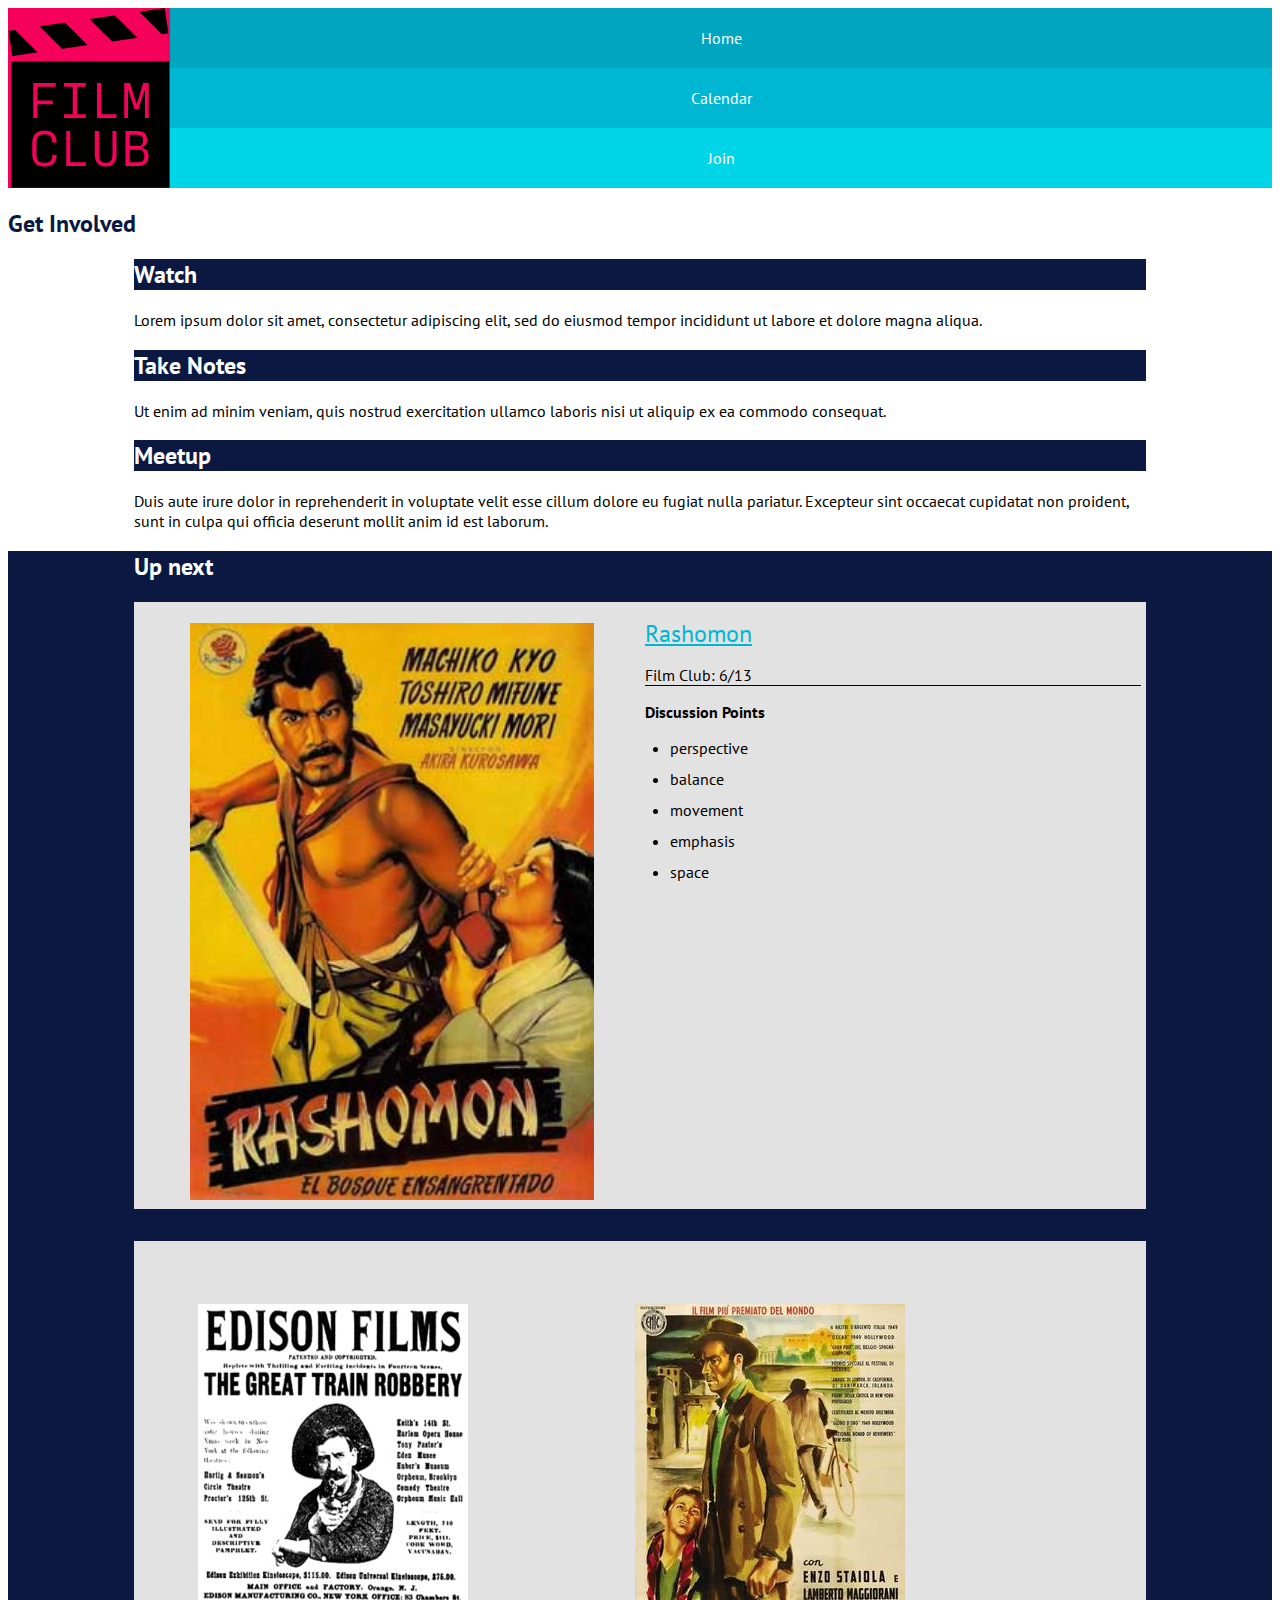
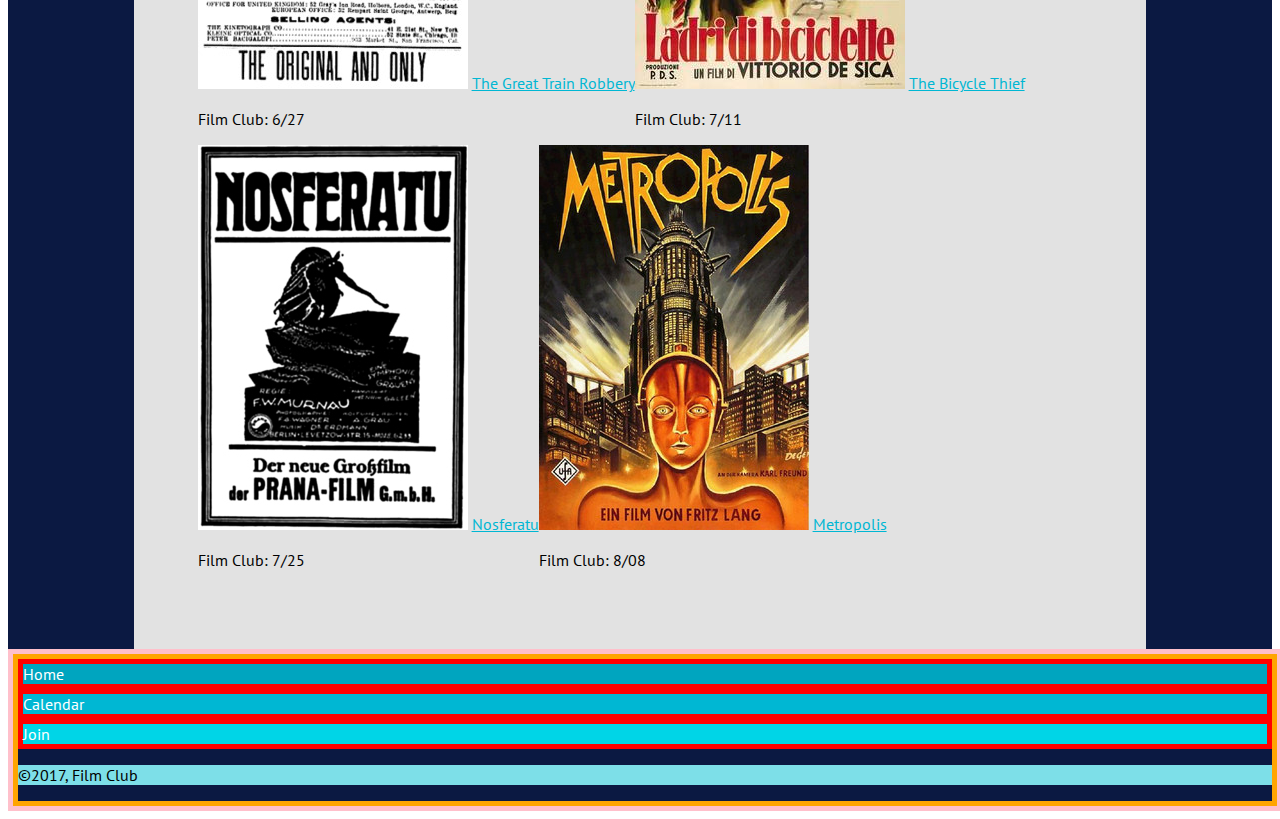
==== index.html @ 3b4b94f6 "began to style Join page" ====
<!DOCTYPE html>
<html lang="en">

<head>
	<meta charset="UTF-8">
	<meta name="viewport" content="width=device-width, initial-scale=1.0">
	<meta http-equiv="X-UA-Compatible" content="ie=edge">
	<link href="https://fonts.googleapis.com/css?family=PT+Sans:400,700" rel="stylesheet">
	<link rel="stylesheet" href="css/main.css">
	<title>Film Club</title>
</head>

<body>

	<header class="navigationBar">
		<nav class="navHeader">
			<div>
				<img src="images/filmclub.png" alt="Film Club Logo" class="filmClubLogo">
			</div>
			<div class="linksTop">
				<a href="index.html" class="homeLink">Home</a>
				<a href="calendar/index.html" class="calendarLink">Calendar</a>
				<a href="join/index.html" class="joinLink">Join</a>
			</div>
		</nav>
	</header>

	<h2 class="getInvolved">Get Involved</h2>
	<div class="topSection">
		<h2 class="titleSection">Watch</h2>
		<p class="paragraph ">Lorem ipsum dolor sit amet, consectetur adipiscing elit, sed do eiusmod tempor incididunt ut labore et dolore magna aliqua.
		</p>

		<h2 class="titleSection ">Take Notes</h2>
		<p class="paragraph ">Ut enim ad minim veniam, quis nostrud exercitation ullamco laboris nisi ut aliquip ex ea commodo consequat.
		</p>

		<h2 class="titleSection ">Meetup</h2>
		<p class="paragraph ">Duis aute irure dolor in reprehenderit in voluptate velit esse cillum dolore eu fugiat nulla pariatur. Excepteur sint occaecat
			cupidatat non proident, sunt in culpa qui officia deserunt mollit anim id est laborum.
		</p>
	</div>

	<div class="upNextSection">

		<h2 class="upNextHeader">Up next</h2>

		<div class="upNextForeground">
			<div class="upNextForeground-child">
				<div class="image-parent">
					<img class="upNextForeground-child-image" src="../images/rashomon-poster.jpg " alt="Rashomon Poster">
				</div>
			</div>

			<div class="upNextForeground-child spacer">
				<a href="https://www.youtube.com/watch?v=7QTrx3YNz7A&t=8s" class="youTube medium">Rashomon</a>
				<p class="needsAbottomBorder">Film Club: 6/13</p>
				<p class="bold">Discussion Points</p>
				<ul class="discussionList">
					<li>perspective</li>
					<li>balance</li>
					<li>movement</li>
					<li>emphasis</li>
					<li>space</li>
				</ul>
			</div>

		</div>


		<div class="restofPosters">
			<div class="posters">
				<img src="../images/great-train-poster.jpg " alt="Great Train Robbery Poster ">
				<a href="https://www.youtube.com/watch?v=zuto7qWrplc " class="youTube">The Great Train Robbery</a>
				<p>Film Club: 6/27</p>
			</div>

			<div class="posters">
				<img src="../images/bicycle-thief-poster.jpg " alt="The Bicylce Thief Poster ">
				<a href="https://www.youtube.com/watch?v=H3jnzXX9mXs " class="youTube">The Bicycle Thief</a>
				<p>Film Club: 7/11</p>
			</div>

			<div class="posters">
				<img src="../images/nosferatu-poster.jpg " alt="Nosferatu Poster ">
				<a href="https://www.youtube.com/watch?v=FC6jFoYm3xs" class="youTube">Nosferatu</a>
				<p>Film Club: 7/25</p>
			</div>

			<div class="poster">
				<img src="../images/metropolis-poster.jpg " alt="Metropolis Poster ">
				<a href="https://www.youtube.com/watch?v=Q0NzALRJifI" class="youTube">Metropolis</a>
				<p>Film Club: 8/08</p>
			</div>

		</div>



		<div class="footer">
			<footer>
				<nav class="navFooter">
					<div class="linksBottom ">
						<a href="index.html " class="homeLink ">Home</a>
						<a href="calendar/index.html " class="calendarLink ">Calendar</a>
						<a href="join/index.html " class="joinLink ">Join</a>
						<p class="copyRight ">©2017, Film Club</p>
					</div>
				</nav>
			</footer>
		</div>


</body>

</html>
---- css/main.css ----
body {
	font-family: 'PT Sans', sans-serif;
}

.navHeader {
	display: flex;
}

.getInvolved {
	color: #0B1942;
}

.filmClubLogo {
	background-color: #F5005B;
	float: left;
}
.linksTop {
	display: flex;
  flex: 1;
  flex-wrap: wrap;
}

.linksTop a {
	display: flex;
  text-decoration: none;
  flex: 1 100%;
	justify-content: center;
	align-items: center;
}

.homeLink {
	color: white;
	background-color: #00A5BF;
	
}
.calendarLink {
	color: white;
	background-color: #00B7D3;
}
.joinLink {
	color: white;
	background-color: #00D5E7;
}

.topSection {
	/*border: 5px solid pink;*/
	margin: 0 10%;
}

.titleSection {
	background-color: #0B1942;
	color: #FFFFFF;
}

.paragrapgh {
	color: #0B1942;
}

.upNextHeader {
	color: white;
	margin-left: 10%;
}

.upNextForeground {
	display: flex;
	flex-wrap: wrap;
	/*border: 5px solid red;*/
	background-color: #E2E2E2;
	/*margin: 0 10%;*/
	/*margin-bottom: 5%;*/
	/*padding: 5%;*/
	width: 80%;
	margin: auto;
	margin-bottom: 2rem;
}

.upNextSection {
	 background-color: #0B1942;
 }

 .needsAbottomBorder {
	 border-bottom: 1px solid black;
 }

 .bold {
	 font-weight: bold; 
 }

 .youTube {
	 color: #00B7D3;
 }

 .medium {
	 font-size: 1.5rem;
 }

.upNextForeground-child {
	width: 50%;
}

.image-parent {
	width:80%;
	margin: auto;
	margin-top: 1rem;
}

.upNextForeground-child-image {
	width: 100%;
	padding: 5px;
}

.discussionList {
	padding-left: 25px;
}

.spacer {
	width: calc(50% - 5px - 5px);
	margin: auto;
	margin-top: 16px;
	margin-bottom: 0;
}

li {
	margin-bottom: 11px;
}

.restofPosters {
	display: flex;
	flex-wrap: wrap;
	/*border: 5px solid green;*/
	background-color: #E2E2E2;
	margin: 0 10%;
	padding: 5%;
}
 

.linksBottom {
	display: flex;
  flex: 1;
  flex-wrap: wrap;
}

 .linksBottom a{
	text-decoration: none;
  flex: 1 100%;
	justify-content: center;
	border: 5px solid red;
}

 .copyRight {
	 background-color: #7DDFE8;
	 width: 100%;
 }

footer{
	width: 100%;
	border: 5px solid pink;
}
 .navFooter {
	 border: 5px solid orange;
 }

 /*Join - CSS*/

 .placeholder-photo {
	 height: 20rem;
	 border-radius: 50%;
 }
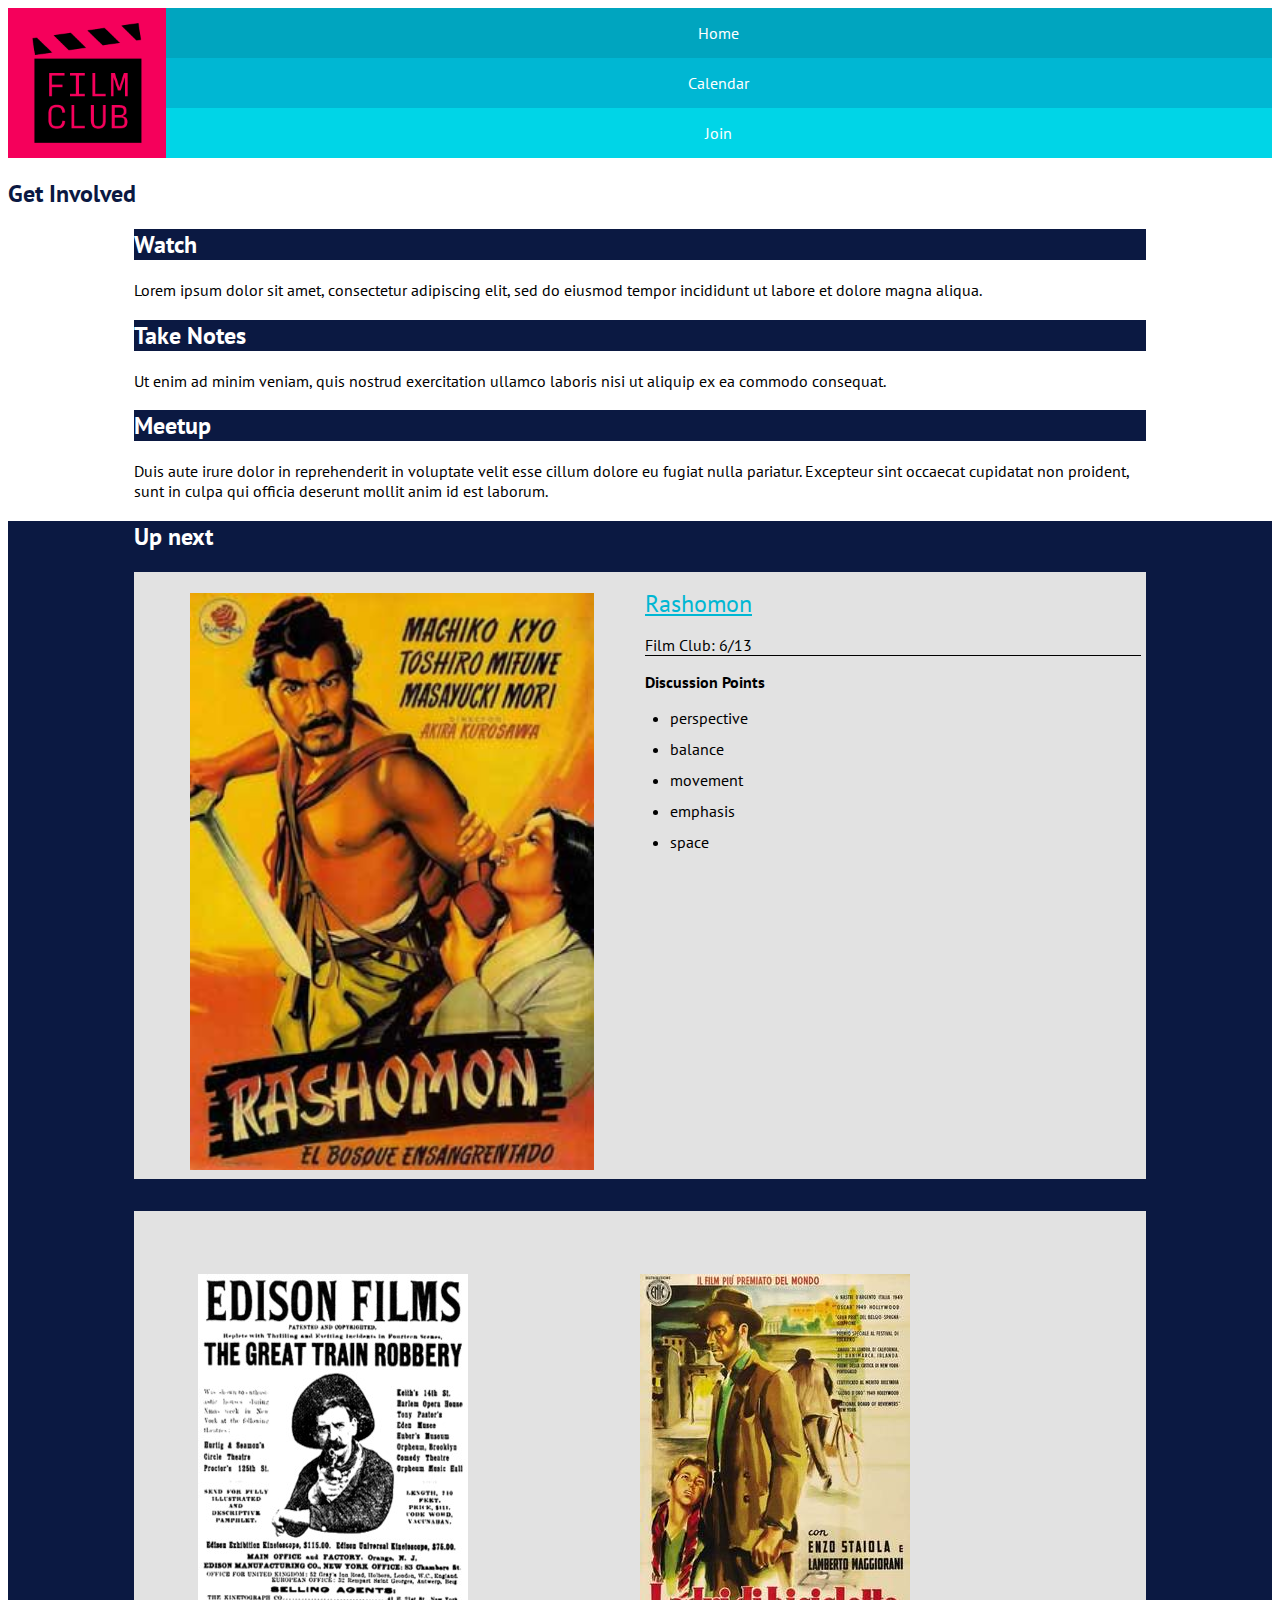
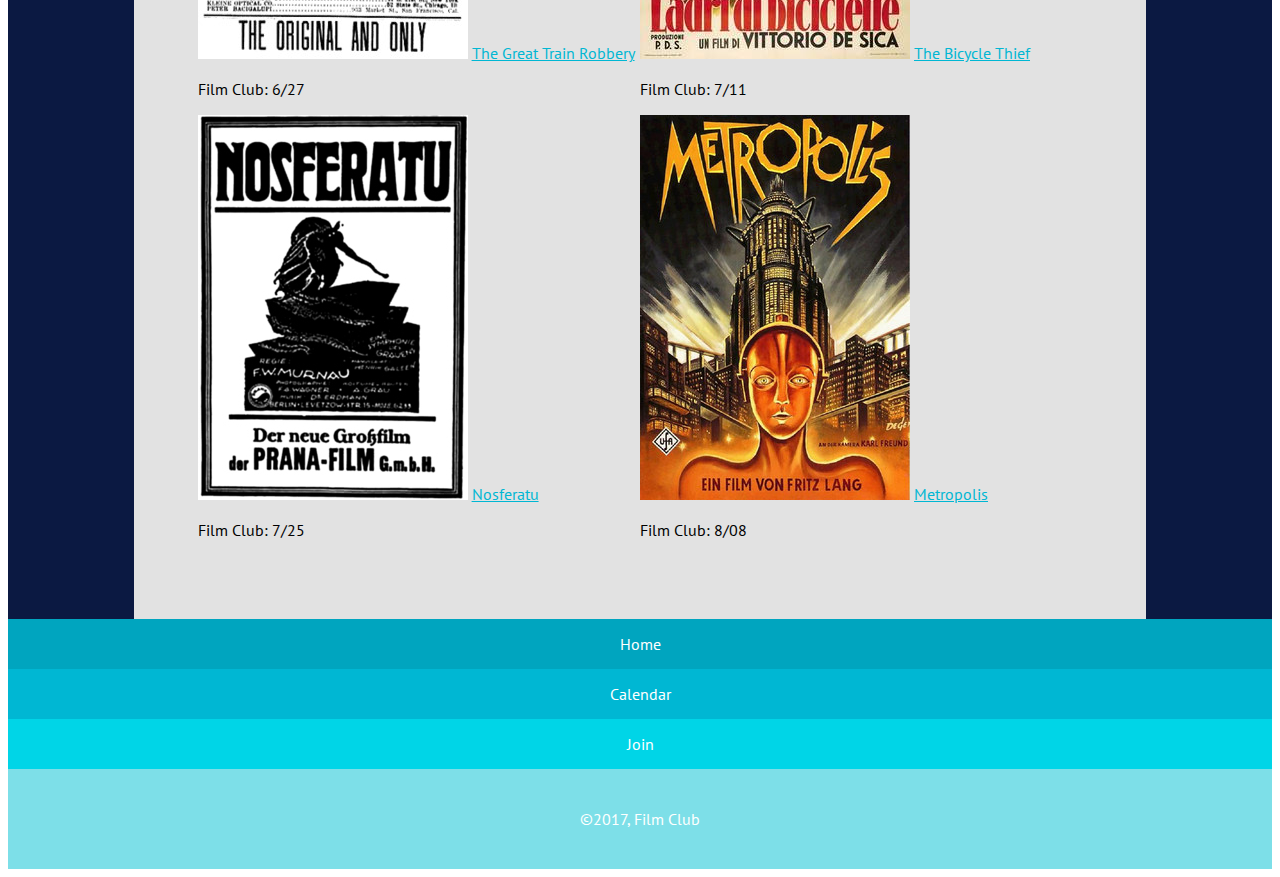
==== commit cda27394: "finished footer" ====
--- a/index.html
+++ b/index.html
@@ -14,14 +14,19 @@
 
 	<header class="navigationBar">
 		<nav class="navHeader">
-			<div>
+			<div class="logo-container">
 				<img src="images/filmclub.png" alt="Film Club Logo" class="filmClubLogo">
 			</div>
-			<div class="linksTop">
-				<a href="index.html" class="homeLink">Home</a>
-				<a href="calendar/index.html" class="calendarLink">Calendar</a>
-				<a href="join/index.html" class="joinLink">Join</a>
-			</div>
+			<div class="links-container">
+				<div class="link link__home">
+					<a href="index.html">Home</a>
+				</div>
+				<div class="link link__calendar">
+					<a href="calendar/index.html">Calendar</a>
+				</div>
+				<div class="link link__join">
+					<a href="join/index.html">Join</a>
+				</div>
 		</nav>
 	</header>
 
@@ -69,19 +74,20 @@
 
 
 		<div class="restofPosters">
-			<div class="posters">
+
+			<div class="poster">
 				<img src="../images/great-train-poster.jpg " alt="Great Train Robbery Poster ">
 				<a href="https://www.youtube.com/watch?v=zuto7qWrplc " class="youTube">The Great Train Robbery</a>
 				<p>Film Club: 6/27</p>
 			</div>
 
-			<div class="posters">
+			<div class="poster">
 				<img src="../images/bicycle-thief-poster.jpg " alt="The Bicylce Thief Poster ">
 				<a href="https://www.youtube.com/watch?v=H3jnzXX9mXs " class="youTube">The Bicycle Thief</a>
 				<p>Film Club: 7/11</p>
 			</div>
 
-			<div class="posters">
+			<div class="poster">
 				<img src="../images/nosferatu-poster.jpg " alt="Nosferatu Poster ">
 				<a href="https://www.youtube.com/watch?v=FC6jFoYm3xs" class="youTube">Nosferatu</a>
 				<p>Film Club: 7/25</p>
@@ -96,15 +102,22 @@
 		</div>
 
 
-
 		<div class="footer">
 			<footer>
 				<nav class="navFooter">
-					<div class="linksBottom ">
-						<a href="index.html " class="homeLink ">Home</a>
-						<a href="calendar/index.html " class="calendarLink ">Calendar</a>
-						<a href="join/index.html " class="joinLink ">Join</a>
-						<p class="copyRight ">©2017, Film Club</p>
+					<div class="links-container">
+						<div class="link link__home">
+							<a href="index.html">Home</a>
+						</div>
+						<div class="link link__calendar">
+							<a href="calendar/index.html">Calendar</a>
+						</div>
+						<div class="link link__join">
+							<a href="join/index.html">Join</a>
+						</div>
+						<div class="copyRight">
+							<p class="text">©2017, Film Club</p>
+						</div>
 					</div>
 				</nav>
 			</footer>
--- a/css/main.css
+++ b/css/main.css
@@ -9,10 +9,22 @@
 .getInvolved {
 	color: #0B1942;
 }
-
-.filmClubLogo {
+.logo-container {
 	background-color: #F5005B;
 	float: left;
+	height: 150px;
+  width: 180px;
+  /* padding: 10px; */
+  display: flex;
+  align-items: center;
+  justify-content: center;
+  text-align: center;
+}
+
+.filmClubLogo {
+	height: 120px;
+	width: 110px;
+
 }
 .linksTop {
 	display: flex;
@@ -127,11 +139,15 @@
 .restofPosters {
 	display: flex;
 	flex-wrap: wrap;
-	/*border: 5px solid green;*/
 	background-color: #E2E2E2;
 	margin: 0 10%;
 	padding: 5%;
 }
+
+.poster{
+flex: 1 1 50%;
+}
+
  
 
 .linksBottom {
@@ -141,30 +157,94 @@
 }
 
  .linksBottom a{
+	display: flex;
 	text-decoration: none;
   flex: 1 100%;
 	justify-content: center;
-	border: 5px solid red;
+	align-items: center;
+
 }
 
  .copyRight {
 	 background-color: #7DDFE8;
 	 width: 100%;
- }
-
-footer{
+	 margin: 0;
+	 height: 100px;
+	 display: flex;
+	 justify-content: center;
+	 align-items: center;
+ }
+ 
+ .text {
+	 color:white;
+	 
+
+ }
+
+footer {
 	width: 100%;
-	border: 5px solid pink;
+	/*border: 5px solid pink;*/
 }
  .navFooter {
-	 border: 5px solid orange;
- }
+	 display: flex;
+	 }
+
+.links-container {
+	width: 100%;
+	display: flex;
+	flex-direction: column;
+}
+
+.link {
+	height: 50px;
+	text-align: center;
+	display: flex;
+  justify-content: center;
+  align-items: center;
+
+}
+
+.link a {
+	text-decoration: none;
+	color: white;
+}
+
+.link__home {
+	background-color: #00A5BF;
+}
+
+.link__calendar {
+	background-color: #00B7D3;
+} 
+
+.link__join {
+	background-color: #00D5E7;
+}
 
  /*Join - CSS*/
 
  .placeholder-photo {
 	 height: 20rem;
 	 border-radius: 50%;
- }
-
- +	 align-content: center;
+ }
+
+ .information {
+	 display: flex;
+	 flex-direction: column;
+	 margin: 1rem;
+ }
+
+.genres {
+display: flex;
+	flex-direction: column;
+	flex-wrap: wrap;
+	margin: 0 1rem;
+
+}
+
+.inputBox {
+	height: 200px;
+	width: 300px;
+	margin-bottom: 1rem;
+}
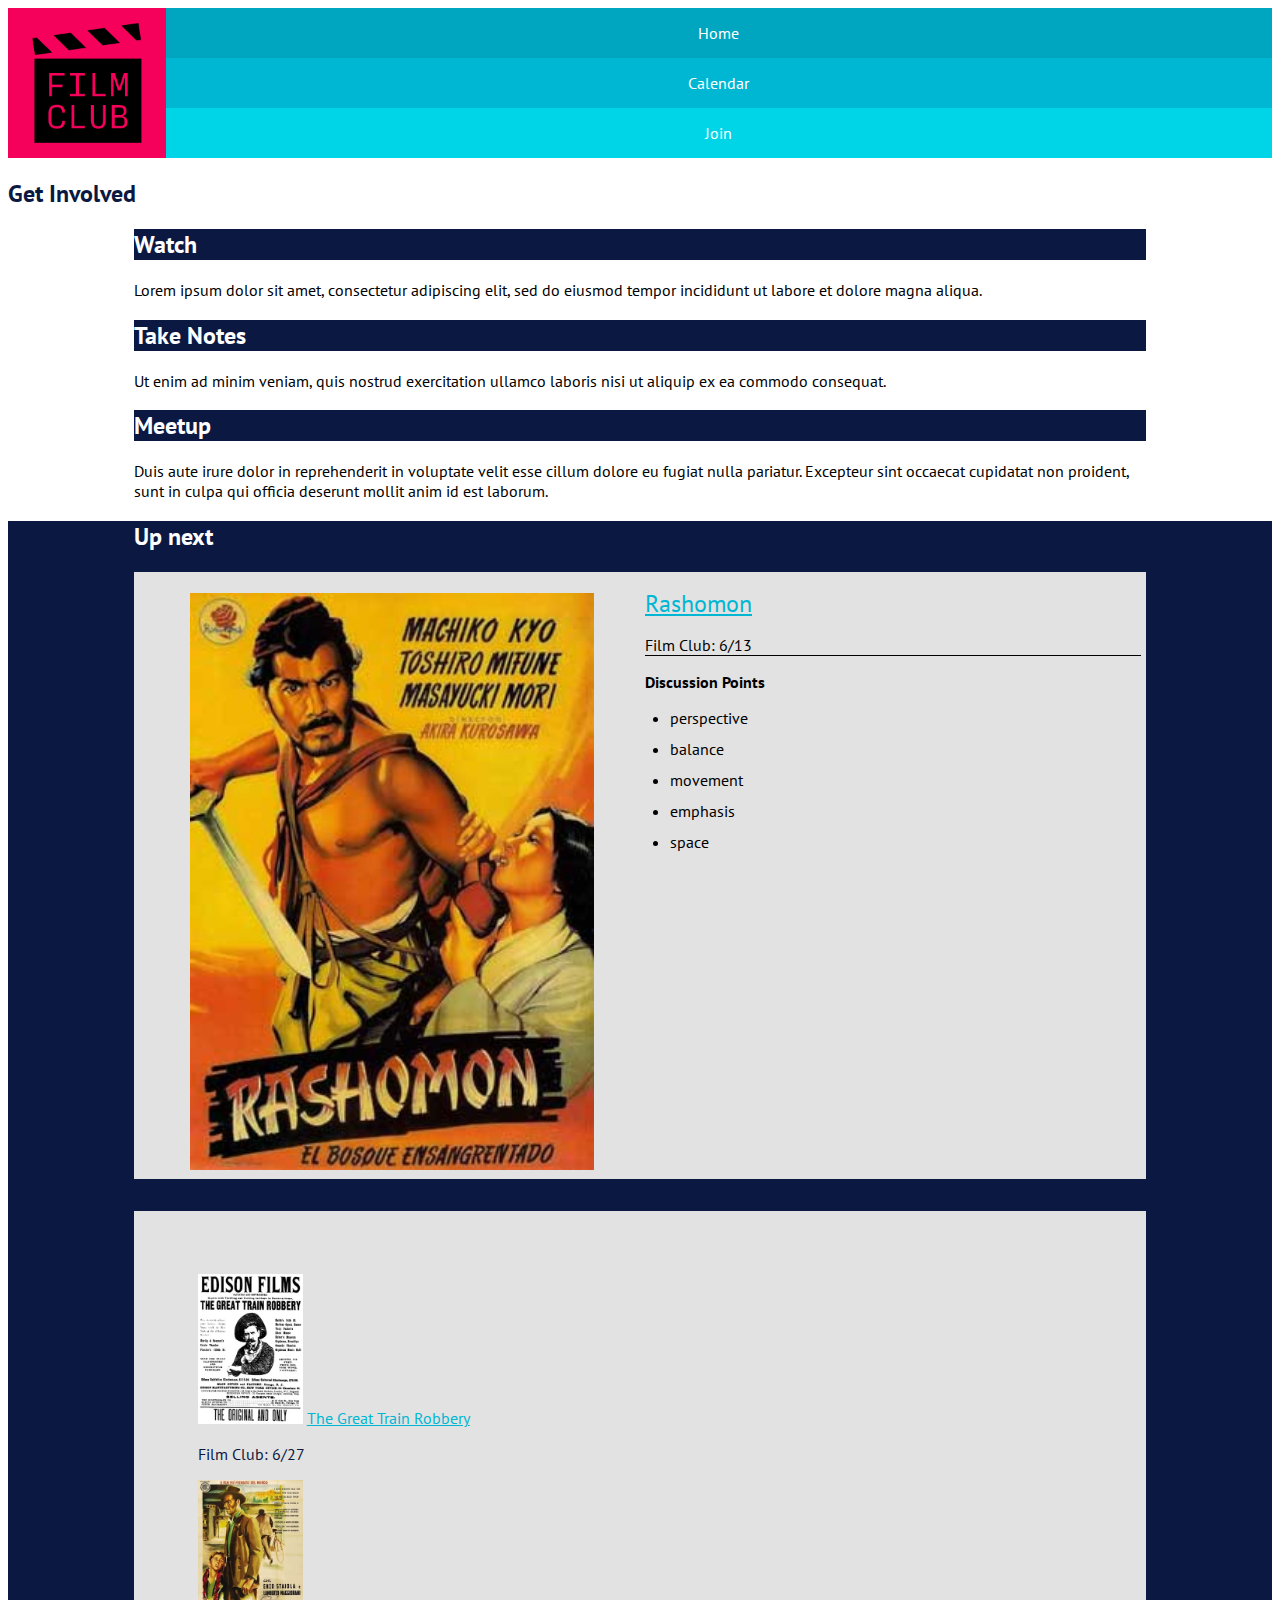
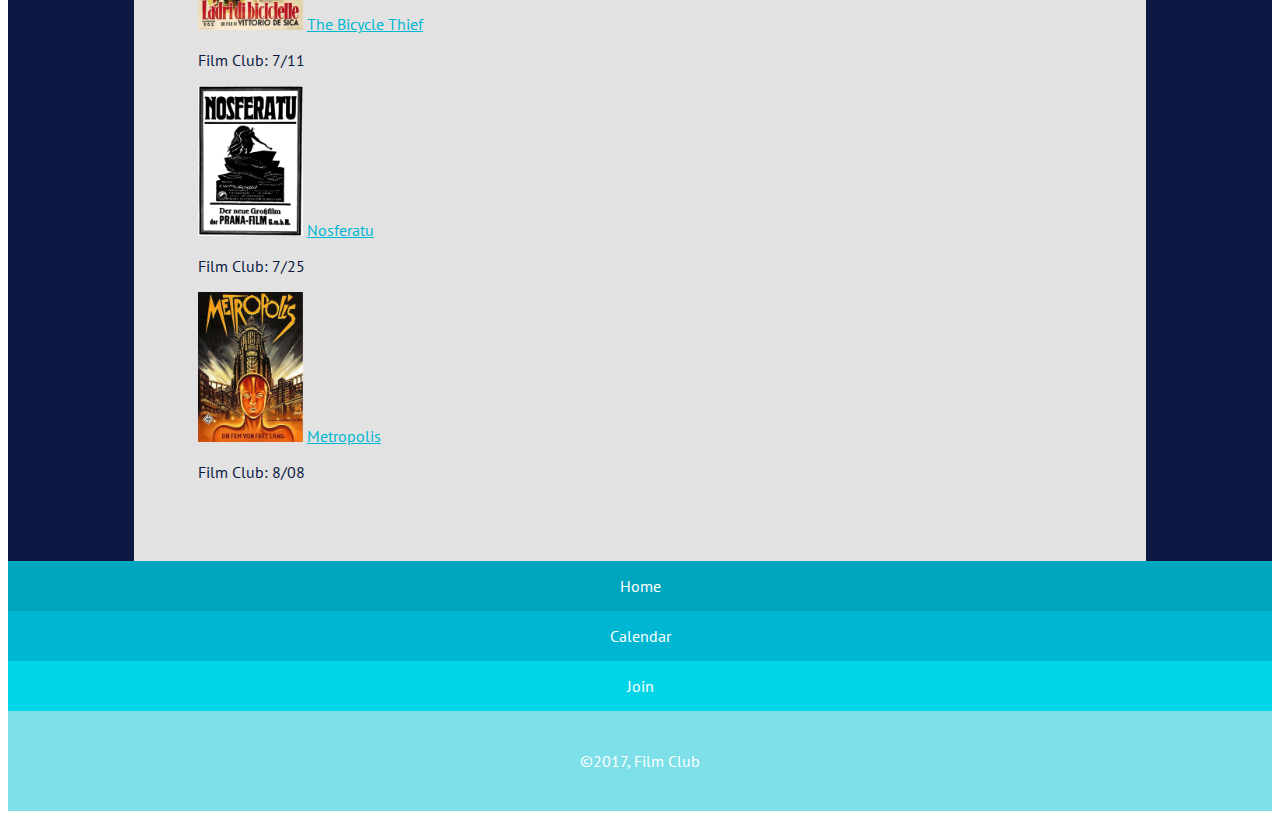
==== commit 2cec0db9: "fixed some HTML bugs with a tags" ====
--- a/index.html
+++ b/index.html
@@ -53,7 +53,7 @@
 		<div class="upNextForeground">
 			<div class="upNextForeground-child">
 				<div class="image-parent">
-					<img class="upNextForeground-child-image" src="../images/rashomon-poster.jpg " alt="Rashomon Poster">
+					<img class="upNextForeground-child-image" src="images/rashomon-poster.jpg " alt="Rashomon Poster">
 				</div>
 			</div>
 
@@ -75,28 +75,30 @@
 
 		<div class="restofPosters">
 
-			<div class="poster">
-				<img src="../images/great-train-poster.jpg " alt="Great Train Robbery Poster ">
-				<a href="https://www.youtube.com/watch?v=zuto7qWrplc " class="youTube">The Great Train Robbery</a>
-				<p>Film Club: 6/27</p>
-			</div>
+			<div class="poster-container">
+				<div>
+					<img src="images/great-train-poster.jpg" alt="Great Train Robbery Poster" class="posters">
+					<a href="https://www.youtube.com/watch?v=zuto7qWrplc" class="youTube">The Great Train Robbery</a>
+					<p>Film Club: 6/27</p>
+				</div>
 
-			<div class="poster">
-				<img src="../images/bicycle-thief-poster.jpg " alt="The Bicylce Thief Poster ">
-				<a href="https://www.youtube.com/watch?v=H3jnzXX9mXs " class="youTube">The Bicycle Thief</a>
-				<p>Film Club: 7/11</p>
-			</div>
+				<div>
+					<img src="images/bicycle-thief-poster.jpg" alt="The Bicylce Thief Poster" class="posters">
+					<a href="https://www.youtube.com/watch?v=H3jnzXX9mXs" class="youTube">The Bicycle Thief</a>
+					<p>Film Club: 7/11</p>
+				</div>
 
-			<div class="poster">
-				<img src="../images/nosferatu-poster.jpg " alt="Nosferatu Poster ">
-				<a href="https://www.youtube.com/watch?v=FC6jFoYm3xs" class="youTube">Nosferatu</a>
-				<p>Film Club: 7/25</p>
-			</div>
+				<div>
+					<img src="images/nosferatu-poster.jpg" alt="Nosferatu Poster" class="posters">
+					<a href="https://www.youtube.com/watch?v=FC6jFoYm3xs" class="youTube">Nosferatu</a>
+					<p>Film Club: 7/25</p>
+				</div>
 
-			<div class="poster">
-				<img src="../images/metropolis-poster.jpg " alt="Metropolis Poster ">
-				<a href="https://www.youtube.com/watch?v=Q0NzALRJifI" class="youTube">Metropolis</a>
-				<p>Film Club: 8/08</p>
+				<div>
+					<img src="images/metropolis-poster.jpg" alt="Metropolis Poster" class="posters">
+					<a href="https://www.youtube.com/watch?v=Q0NzALRJifI" class="youTube">Metropolis</a>
+					<p>Film Club: 8/08</p>
+				</div>
 			</div>
 
 		</div>
--- a/css/main.css
+++ b/css/main.css
@@ -1,18 +1,18 @@
 body {
-	font-family: 'PT Sans', sans-serif;
+  font-family: 'PT Sans', sans-serif;
 }
 
 .navHeader {
-	display: flex;
+  display: flex;
 }
 
 .getInvolved {
-	color: #0B1942;
+  color: #0B1942;
 }
 .logo-container {
-	background-color: #F5005B;
-	float: left;
-	height: 150px;
+  background-color: #F5005B;
+  float: left;
+  height: 150px;
   width: 180px;
   /* padding: 10px; */
   display: flex;
@@ -22,229 +22,227 @@
 }
 
 .filmClubLogo {
-	height: 120px;
-	width: 110px;
-
+  height: 120px;
+  width: 110px;
 }
 .linksTop {
-	display: flex;
+  display: flex;
   flex: 1;
   flex-wrap: wrap;
 }
 
 .linksTop a {
-	display: flex;
+  display: flex;
   text-decoration: none;
   flex: 1 100%;
-	justify-content: center;
-	align-items: center;
+  justify-content: center;
+  align-items: center;
 }
 
 .homeLink {
-	color: white;
-	background-color: #00A5BF;
-	
+  color: white;
+  background-color: #00A5BF;
 }
 .calendarLink {
-	color: white;
-	background-color: #00B7D3;
+  color: white;
+  background-color: #00B7D3;
 }
 .joinLink {
-	color: white;
-	background-color: #00D5E7;
+  color: white;
+  background-color: #00D5E7;
 }
 
 .topSection {
-	/*border: 5px solid pink;*/
-	margin: 0 10%;
+  /*border: 5px solid pink;*/
+  margin: 0 10%;
 }
 
 .titleSection {
-	background-color: #0B1942;
-	color: #FFFFFF;
+  background-color: #0B1942;
+  color: #FFFFFF;
 }
 
 .paragrapgh {
-	color: #0B1942;
+  color: #0B1942;
 }
 
 .upNextHeader {
-	color: white;
-	margin-left: 10%;
+  color: white;
+  margin-left: 10%;
 }
 
 .upNextForeground {
-	display: flex;
-	flex-wrap: wrap;
-	/*border: 5px solid red;*/
-	background-color: #E2E2E2;
-	/*margin: 0 10%;*/
-	/*margin-bottom: 5%;*/
-	/*padding: 5%;*/
-	width: 80%;
-	margin: auto;
-	margin-bottom: 2rem;
+  display: flex;
+  flex-wrap: wrap;
+  /*border: 5px solid red;*/
+  background-color: #E2E2E2;
+  /*margin: 0 10%;*/
+  /*margin-bottom: 5%;*/
+  /*padding: 5%;*/
+  width: 80%;
+  margin: auto;
+  margin-bottom: 2rem;
 }
 
 .upNextSection {
-	 background-color: #0B1942;
- }
-
- .needsAbottomBorder {
-	 border-bottom: 1px solid black;
- }
-
- .bold {
-	 font-weight: bold; 
- }
-
- .youTube {
-	 color: #00B7D3;
- }
-
- .medium {
-	 font-size: 1.5rem;
- }
+  background-color: #0B1942;
+}
+
+.needsAbottomBorder {
+  border-bottom: 1px solid black;
+}
+
+.bold {
+  font-weight: bold;
+}
+
+.youTube {
+  color: #00B7D3;
+}
+
+.medium {
+  font-size: 1.5rem;
+}
 
 .upNextForeground-child {
-	width: 50%;
+  width: 50%;
 }
 
 .image-parent {
-	width:80%;
-	margin: auto;
-	margin-top: 1rem;
+  width: 80%;
+  margin: auto;
+  margin-top: 1rem;
 }
 
 .upNextForeground-child-image {
-	width: 100%;
-	padding: 5px;
+  width: 100%;
+  padding: 5px;
 }
 
 .discussionList {
-	padding-left: 25px;
+  padding-left: 25px;
 }
 
 .spacer {
-	width: calc(50% - 5px - 5px);
-	margin: auto;
-	margin-top: 16px;
-	margin-bottom: 0;
+  width: calc(50% - 5px - 5px);
+  margin: auto;
+  margin-top: 16px;
+  margin-bottom: 0;
 }
 
 li {
-	margin-bottom: 11px;
+  margin-bottom: 11px;
 }
 
 .restofPosters {
-	display: flex;
-	flex-wrap: wrap;
-	background-color: #E2E2E2;
-	margin: 0 10%;
-	padding: 5%;
-}
-
-.poster{
-flex: 1 1 50%;
-}
-
- 
+  display: flex;
+  flex-wrap: wrap;
+  background-color: #E2E2E2;
+  margin: 0 10%;
+  padding: 5%;
+}
+
+.poster-container {
+  flex: 1 25%;
+  color: #0B1942;
+}
+
+.posters {
+  height: 150px;
+}
 
 .linksBottom {
-	display: flex;
+  display: flex;
   flex: 1;
   flex-wrap: wrap;
 }
 
- .linksBottom a{
-	display: flex;
-	text-decoration: none;
+.linksBottom a {
+  display: flex;
+  text-decoration: none;
   flex: 1 100%;
-	justify-content: center;
-	align-items: center;
-
-}
-
- .copyRight {
-	 background-color: #7DDFE8;
-	 width: 100%;
-	 margin: 0;
-	 height: 100px;
-	 display: flex;
-	 justify-content: center;
-	 align-items: center;
- }
- 
- .text {
-	 color:white;
-	 
-
- }
+  justify-content: center;
+  align-items: center;
+}
+
+.copyRight {
+  background-color: #7DDFE8;
+  width: 100%;
+  margin: 0;
+  height: 100px;
+  display: flex;
+  justify-content: center;
+  align-items: center;
+}
+
+.text {
+  color: white;
+}
 
 footer {
-	width: 100%;
-	/*border: 5px solid pink;*/
-}
- .navFooter {
-	 display: flex;
-	 }
+  width: 100%;
+  /*border: 5px solid pink;*/
+}
+.navFooter {
+  display: flex;
+}
 
 .links-container {
-	width: 100%;
-	display: flex;
-	flex-direction: column;
+  width: 100%;
+  display: flex;
+  flex-direction: column;
 }
 
 .link {
-	height: 50px;
-	text-align: center;
-	display: flex;
-  justify-content: center;
-  align-items: center;
-
+  height: 50px;
+  text-align: center;
+  display: flex;
+  justify-content: center;
+  align-items: center;
 }
 
 .link a {
-	text-decoration: none;
-	color: white;
+  text-decoration: none;
+  color: white;
 }
 
 .link__home {
-	background-color: #00A5BF;
+  background-color: #00A5BF;
 }
 
 .link__calendar {
-	background-color: #00B7D3;
-} 
+  background-color: #00B7D3;
+}
 
 .link__join {
-	background-color: #00D5E7;
-}
-
- /*Join - CSS*/
-
- .placeholder-photo {
-	 height: 20rem;
-	 border-radius: 50%;
-	 align-content: center;
- }
-
- .information {
-	 display: flex;
-	 flex-direction: column;
-	 margin: 1rem;
- }
+  background-color: #00D5E7;
+}
+
+/*Join - CSS*/
+
+.placeholder-photo {
+  height: 20rem;
+  border-radius: 50%;
+  align-content: center;
+}
+
+.information {
+  display: flex;
+  flex-direction: column;
+  margin: 1rem;
+}
 
 .genres {
-display: flex;
-	flex-direction: column;
-	flex-wrap: wrap;
-	margin: 0 1rem;
-
+  display: flex;
+  flex-direction: column;
+  flex-wrap: wrap;
+  margin: 0 1rem;
 }
 
 .inputBox {
-	height: 200px;
-	width: 300px;
-	margin-bottom: 1rem;
-}
+  height: 200px;
+  width: 300px;
+  margin-bottom: 1rem;
+}
+
+/*Calendar - CSS*/
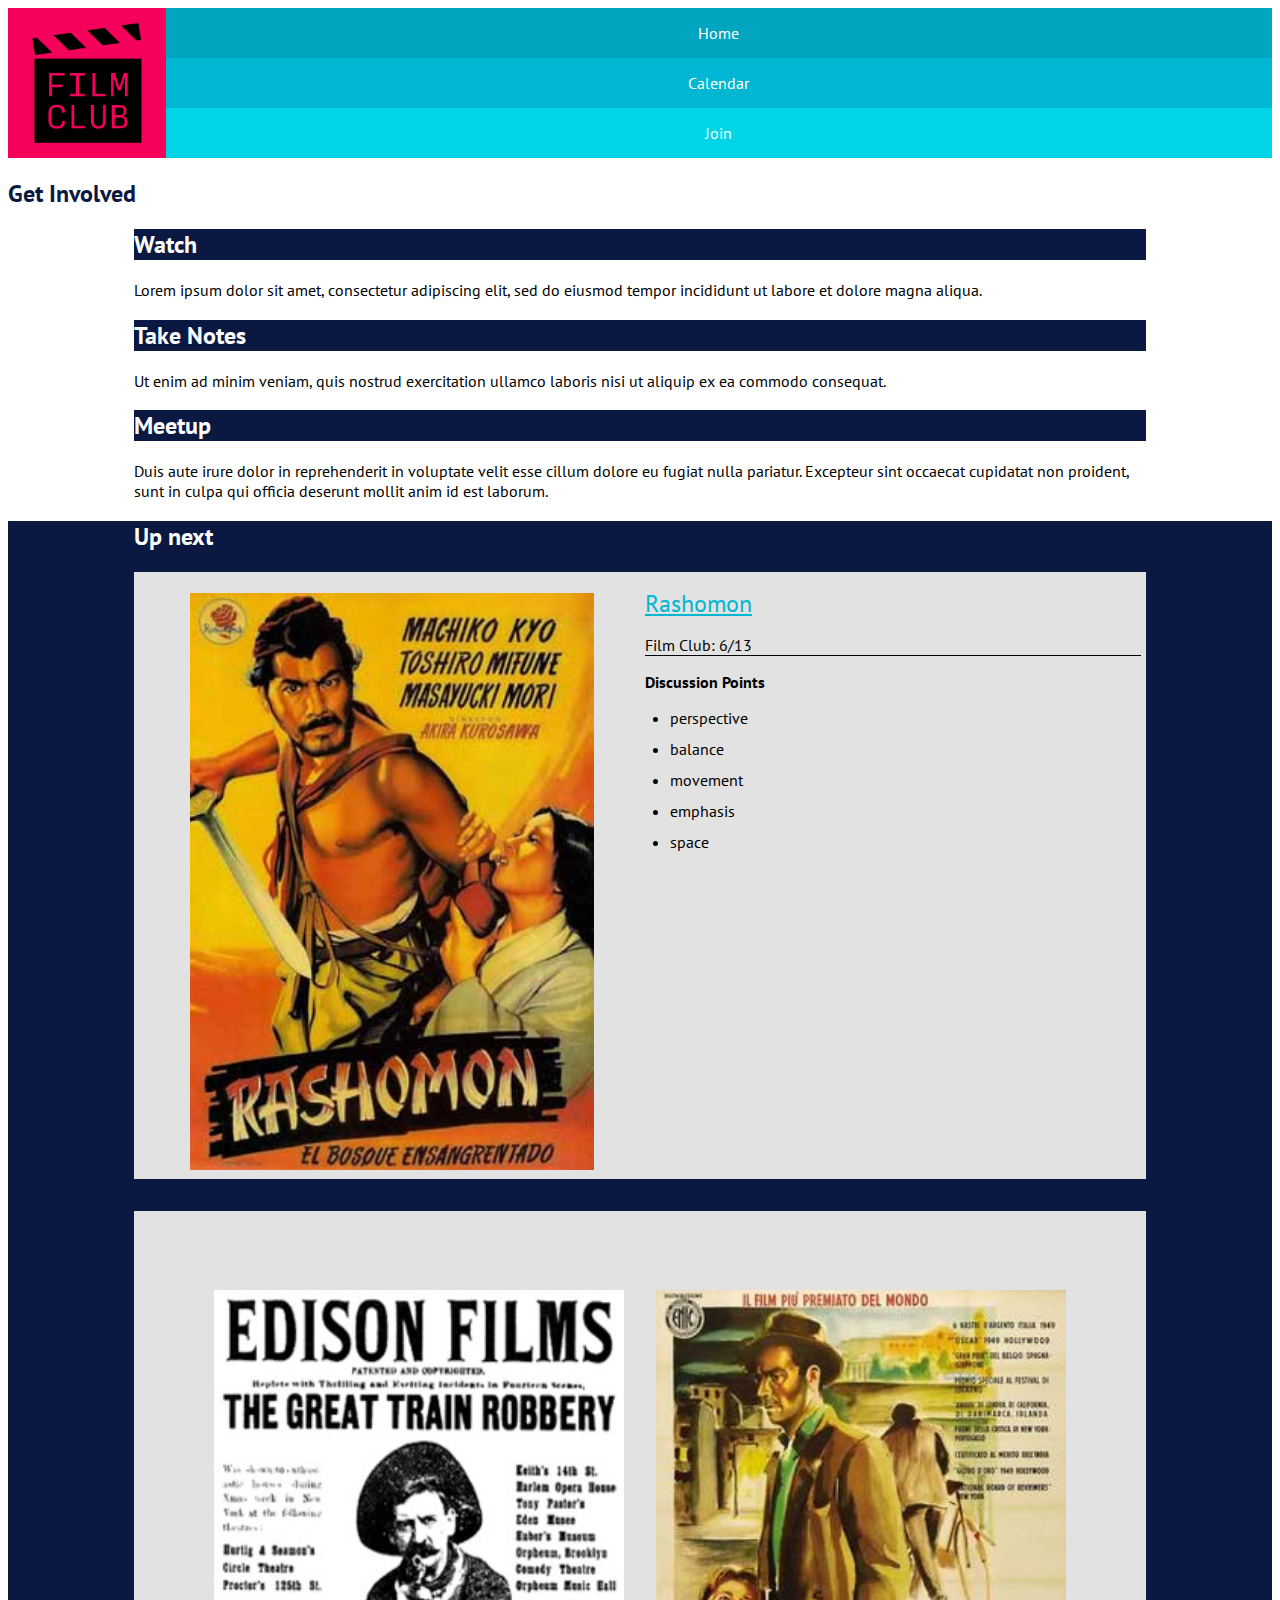
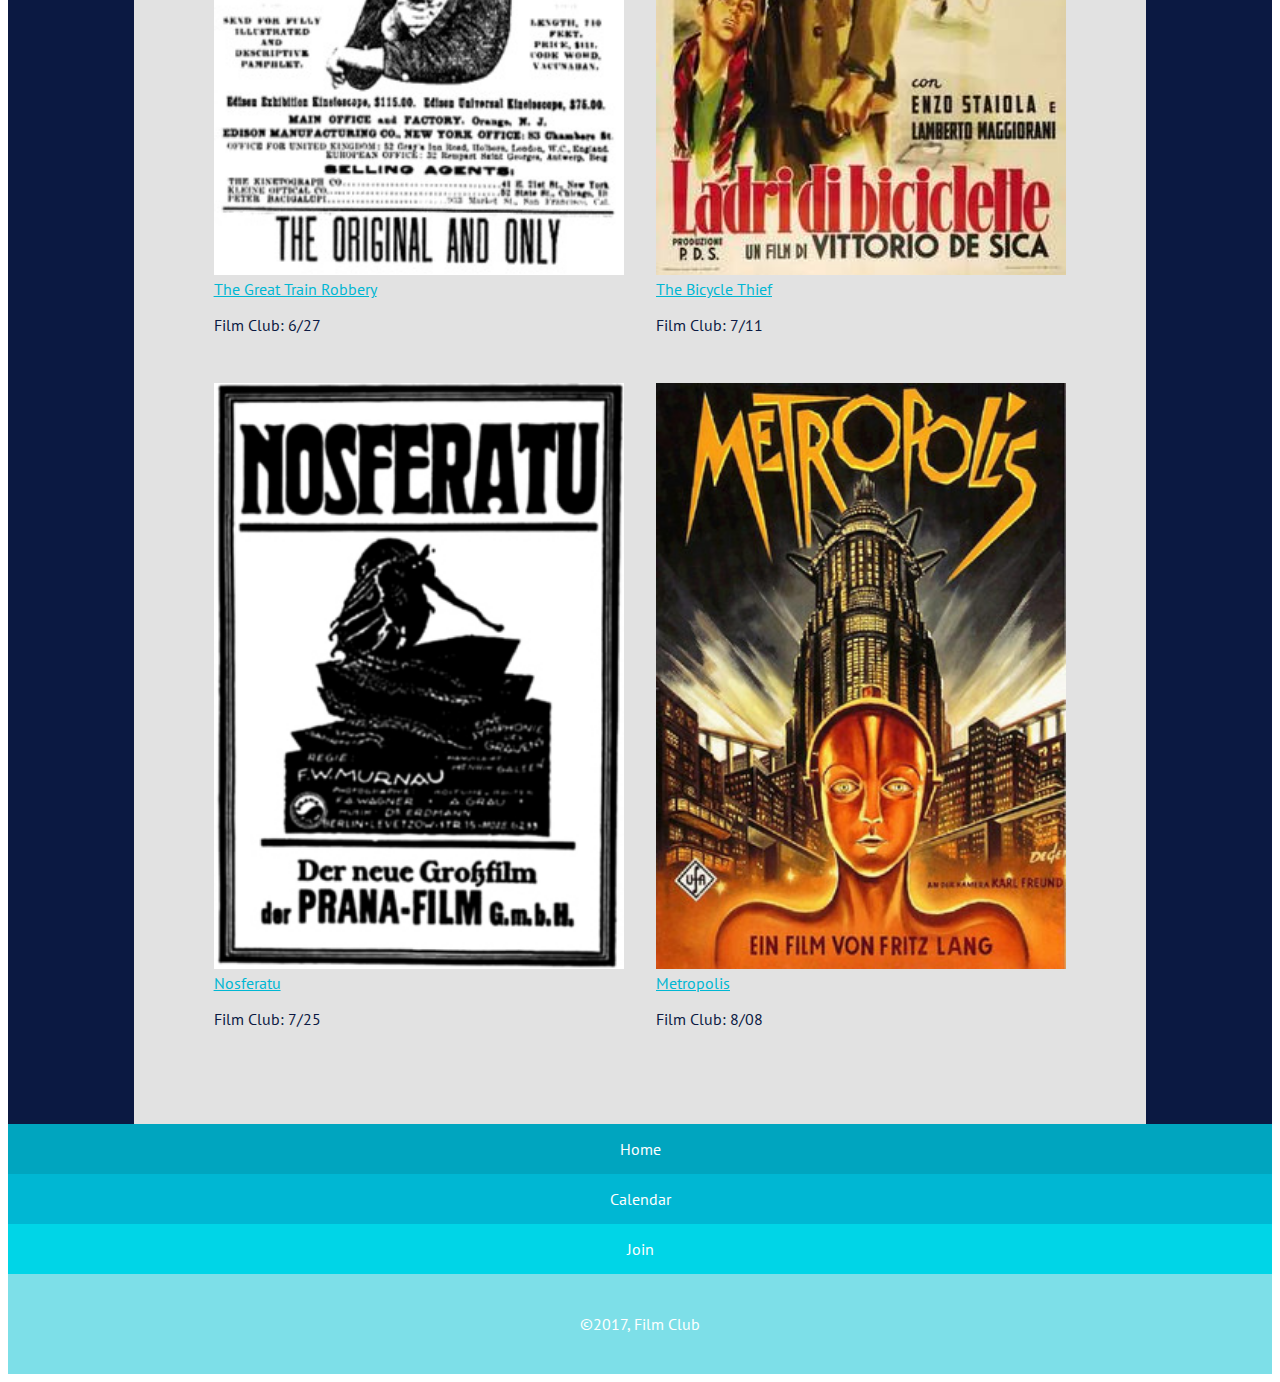
==== commit 6041ffa2: "properly flexed posters" ====
--- a/index.html
+++ b/index.html
@@ -76,27 +76,27 @@
 		<div class="restofPosters">
 
 			<div class="poster-container">
-				<div>
+				<div class="poster-item">
 					<img src="images/great-train-poster.jpg" alt="Great Train Robbery Poster" class="posters">
-					<a href="https://www.youtube.com/watch?v=zuto7qWrplc" class="youTube">The Great Train Robbery</a>
+					<br><a href="https://www.youtube.com/watch?v=zuto7qWrplc" class="youTube">The Great Train Robbery</a>
 					<p>Film Club: 6/27</p>
 				</div>
 
-				<div>
+				<div class="poster-item">
 					<img src="images/bicycle-thief-poster.jpg" alt="The Bicylce Thief Poster" class="posters">
-					<a href="https://www.youtube.com/watch?v=H3jnzXX9mXs" class="youTube">The Bicycle Thief</a>
+					<br><a href="https://www.youtube.com/watch?v=H3jnzXX9mXs" class="youTube">The Bicycle Thief</a>
 					<p>Film Club: 7/11</p>
 				</div>
 
-				<div>
+				<div class="poster-item">
 					<img src="images/nosferatu-poster.jpg" alt="Nosferatu Poster" class="posters">
-					<a href="https://www.youtube.com/watch?v=FC6jFoYm3xs" class="youTube">Nosferatu</a>
+					<br><a href="https://www.youtube.com/watch?v=FC6jFoYm3xs" class="youTube">Nosferatu</a>
 					<p>Film Club: 7/25</p>
 				</div>
 
-				<div>
+				<div class="poster-item">
 					<img src="images/metropolis-poster.jpg" alt="Metropolis Poster" class="posters">
-					<a href="https://www.youtube.com/watch?v=Q0NzALRJifI" class="youTube">Metropolis</a>
+					<br><a href="https://www.youtube.com/watch?v=Q0NzALRJifI" class="youTube">Metropolis</a>
 					<p>Film Club: 8/08</p>
 				</div>
 			</div>
--- a/css/main.css
+++ b/css/main.css
@@ -143,12 +143,20 @@
 }
 
 .poster-container {
-  flex: 1 25%;
+  display: flex;
+  flex-wrap: wrap;
   color: #0B1942;
 }
 
-.posters {
-  height: 150px;
+.poster-container > * {
+  flex: 1 50%;
+  box-sizing: border-box;
+  padding: 1rem;
+}
+
+.poster-container img {
+  width: 100%;
+  height: auto;
 }
 
 .linksBottom {
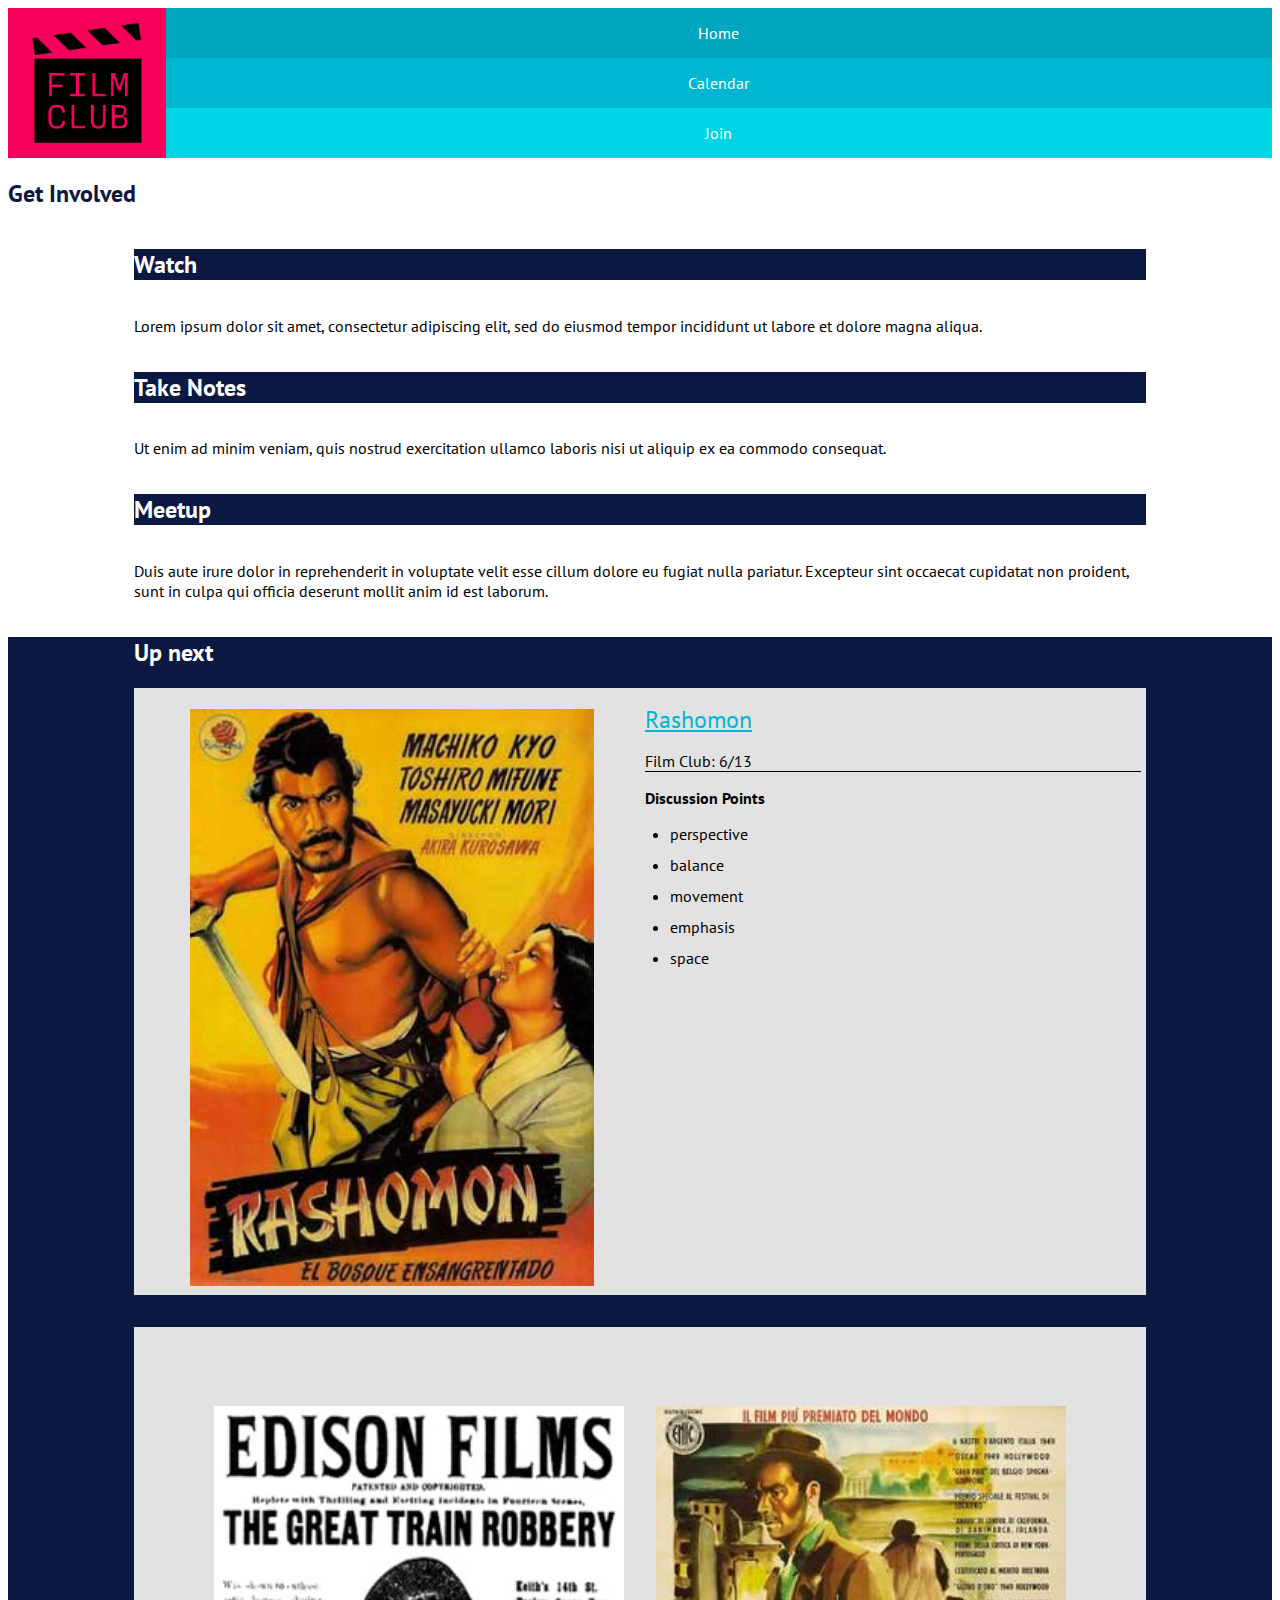
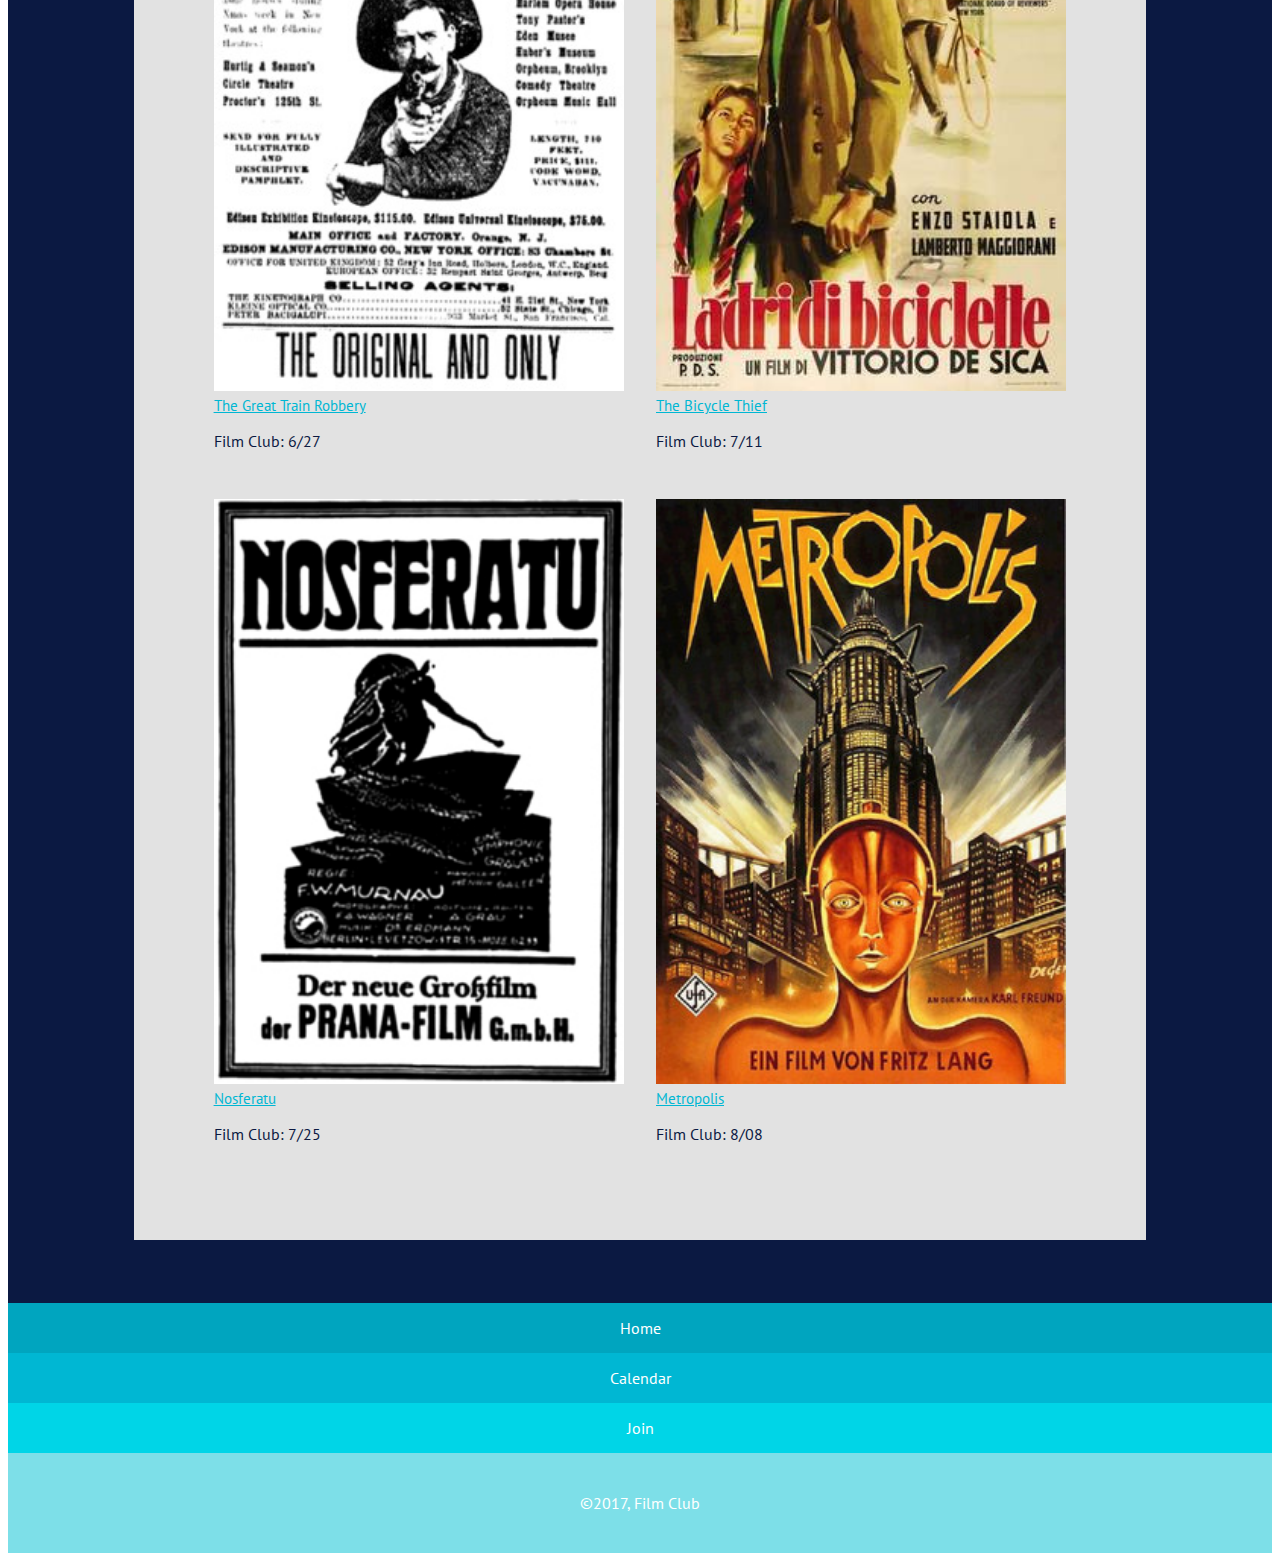
==== commit d9327349: "cleaned up join" ====
--- a/index.html
+++ b/index.html
@@ -27,6 +27,7 @@
 				<div class="link link__join">
 					<a href="join/index.html">Join</a>
 				</div>
+			</div>
 		</nav>
 	</header>
 
@@ -62,11 +63,11 @@
 				<p class="needsAbottomBorder">Film Club: 6/13</p>
 				<p class="bold">Discussion Points</p>
 				<ul class="discussionList">
-					<li>perspective</li>
-					<li>balance</li>
-					<li>movement</li>
-					<li>emphasis</li>
-					<li>space</li>
+					<li class="bullet-points">perspective</li>
+					<li class="bullet-points">balance</li>
+					<li class="bullet-points">movement</li>
+					<li class="bullet-points">emphasis</li>
+					<li class="bullet-points">space</li>
 				</ul>
 			</div>
 
@@ -81,6 +82,7 @@
 					<br><a href="https://www.youtube.com/watch?v=zuto7qWrplc" class="youTube">The Great Train Robbery</a>
 					<p>Film Club: 6/27</p>
 				</div>
+
 
 				<div class="poster-item">
 					<img src="images/bicycle-thief-poster.jpg" alt="The Bicylce Thief Poster" class="posters">
--- a/css/main.css
+++ b/css/main.css
@@ -53,7 +53,8 @@
 }
 
 .topSection {
-  /*border: 5px solid pink;*/
+  display: flex;
+  flex-direction: column;
   margin: 0 10%;
 }
 
@@ -74,11 +75,7 @@
 .upNextForeground {
   display: flex;
   flex-wrap: wrap;
-  /*border: 5px solid red;*/
   background-color: #E2E2E2;
-  /*margin: 0 10%;*/
-  /*margin-bottom: 5%;*/
-  /*padding: 5%;*/
   width: 80%;
   margin: auto;
   margin-bottom: 2rem;
@@ -98,6 +95,7 @@
 
 .youTube {
   color: #00B7D3;
+  font-size: 15px;
 }
 
 .medium {
@@ -130,7 +128,7 @@
   margin-bottom: 0;
 }
 
-li {
+.bullet-points {
   margin-bottom: 11px;
 }
 
@@ -138,7 +136,7 @@
   display: flex;
   flex-wrap: wrap;
   background-color: #E2E2E2;
-  margin: 0 10%;
+  margin: 0 10% 5% 10%;
   padding: 5%;
 }
 
@@ -228,7 +226,14 @@
 
 /*Join - CSS*/
 
+.profilePictureText {
+  margin-bottom: 0;
+}
+
 .placeholder-photo {
+  margin-left: auto;
+  margin-right: auto;
+  display: block;
   height: 20rem;
   border-radius: 50%;
   align-content: center;
@@ -247,10 +252,68 @@
   margin: 0 1rem;
 }
 
-.inputBox {
-  height: 200px;
-  width: 300px;
+.checkboxes {
+  line-height: 50px;
+}
+
+textarea {
+  width: 100%;
   margin-bottom: 1rem;
 }
 
+.additional {
+  margin: 0 20px;
+}
+
+.joinButton {
+  background-color: #F5005B;
+  height: 70px;
+  width: 115px;
+  margin: 0 0 50px 20px;
+  color: white;
+  border: 0;
+}
+
 /*Calendar - CSS*/
+
+.calendar {
+  background-color: #0B1942;
+}
+
+.monthOfJune {
+  color: white;
+  background-color: #0B1942;
+  list-style-type: none;
+  margin: 5px 0 5px 5px;
+}
+
+.days ul {
+  display: flex;
+  flex-wrap: wrap;
+  list-style-type: none;
+  color: white;
+  background-color: #0B1942;
+  margin: 0;
+  text-align: center;
+  padding: 0;
+}
+
+.calendarNumbers {
+  width: 73px;
+  height: 70px;
+  background-color: white;
+  border: 1px solid #0B1942;
+}
+
+.calendarDays {
+  background-color: #0B1942;
+  /*border: 1px solid green;*/
+  width: 20px;
+  padding: 7px;
+}
+.special {
+  width: 73px;
+  height: 70px;
+  background-color: #F5005B;
+  border: 1px solid #0B1942;
+}
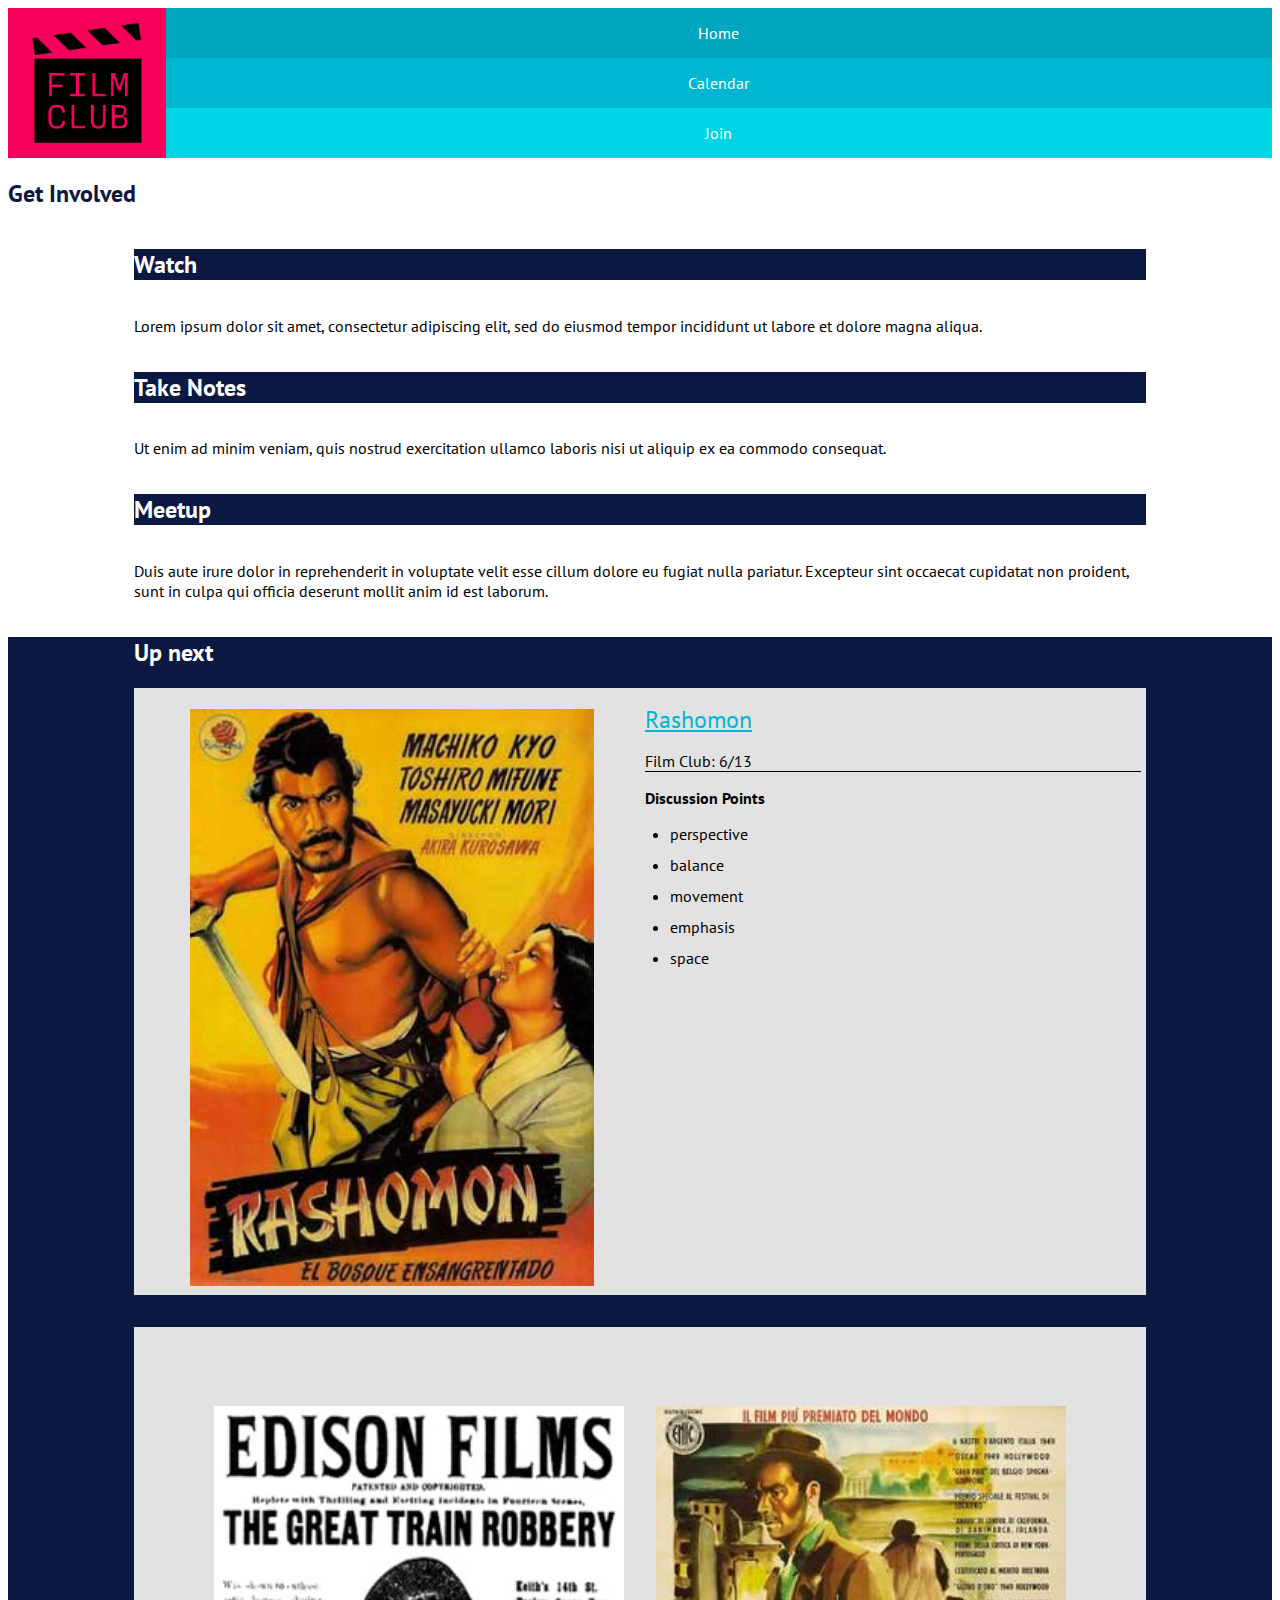
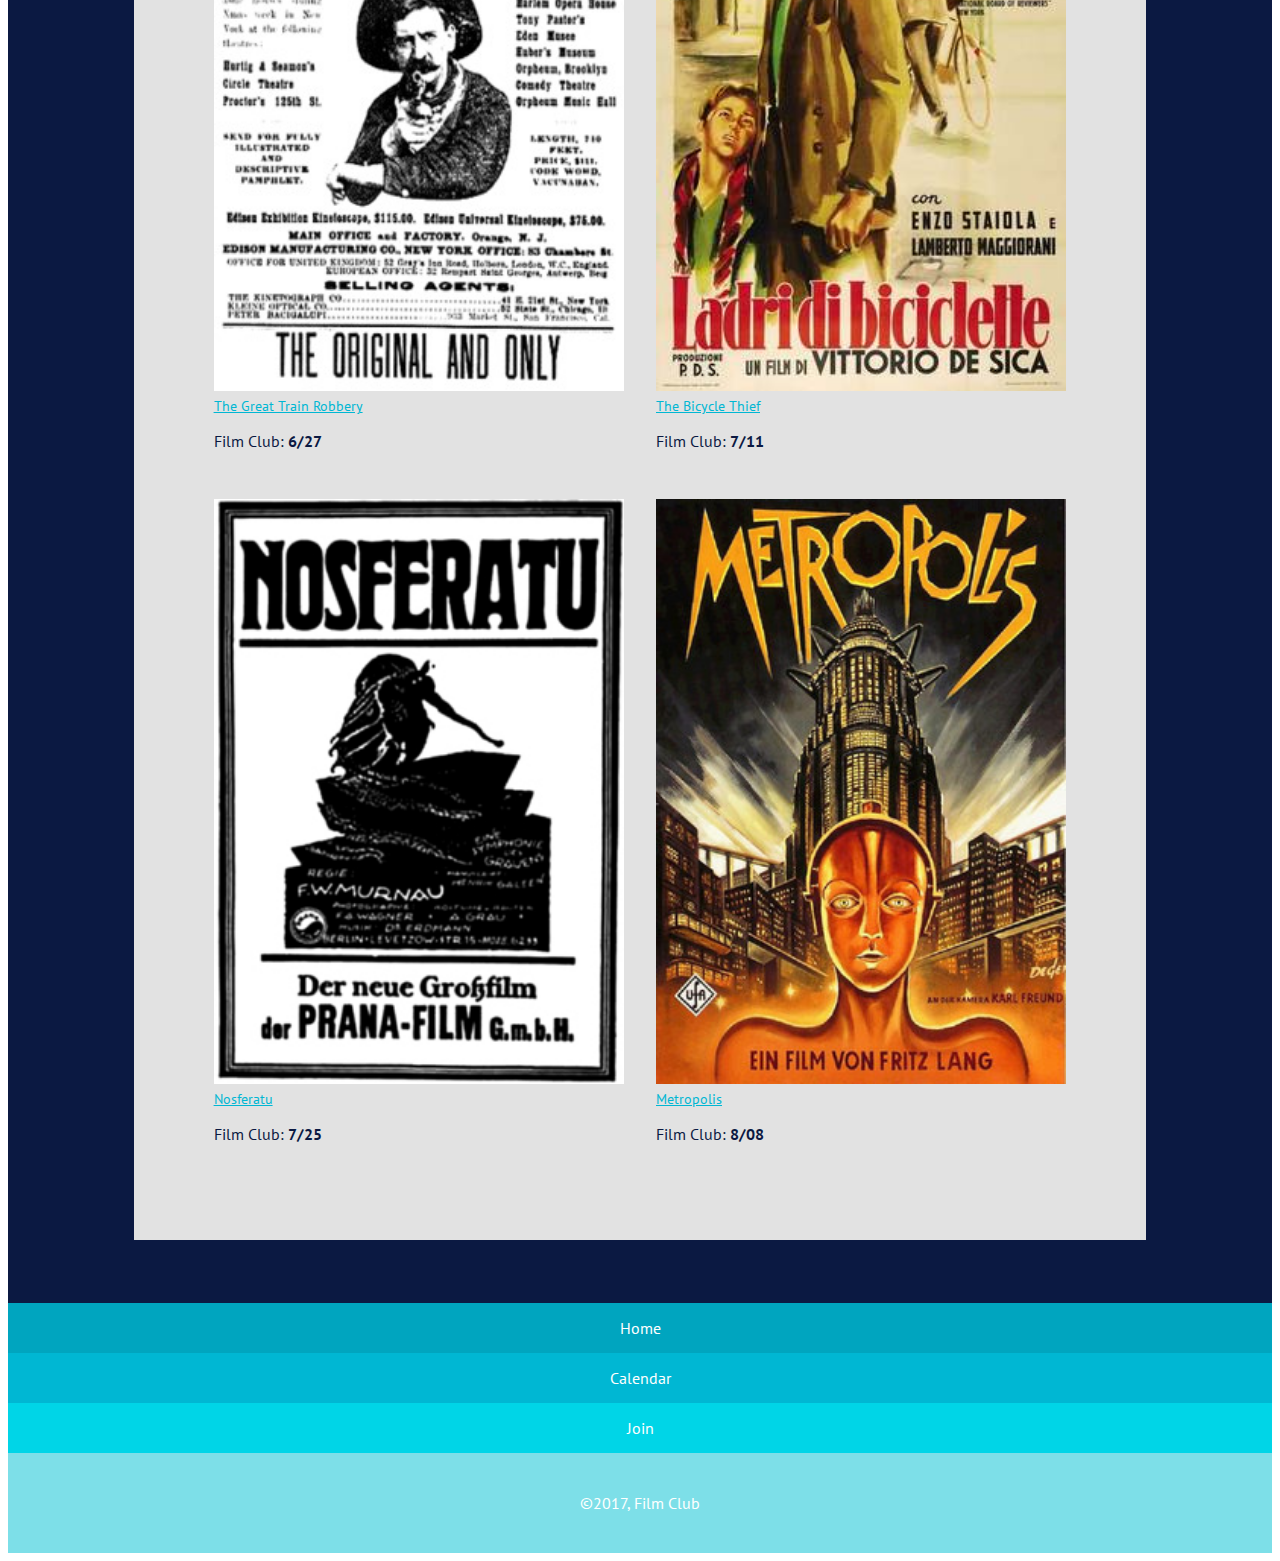
==== commit 63c6e6d3: "tweaked fonts" ====
--- a/index.html
+++ b/index.html
@@ -80,26 +80,26 @@
 				<div class="poster-item">
 					<img src="images/great-train-poster.jpg" alt="Great Train Robbery Poster" class="posters">
 					<br><a href="https://www.youtube.com/watch?v=zuto7qWrplc" class="youTube">The Great Train Robbery</a>
-					<p>Film Club: 6/27</p>
+					<p>Film Club: <strong>6/27</strong></p>
 				</div>
 
 
 				<div class="poster-item">
 					<img src="images/bicycle-thief-poster.jpg" alt="The Bicylce Thief Poster" class="posters">
 					<br><a href="https://www.youtube.com/watch?v=H3jnzXX9mXs" class="youTube">The Bicycle Thief</a>
-					<p>Film Club: 7/11</p>
+					<p>Film Club: <strong>7/11</strong></p>
 				</div>
 
 				<div class="poster-item">
 					<img src="images/nosferatu-poster.jpg" alt="Nosferatu Poster" class="posters">
 					<br><a href="https://www.youtube.com/watch?v=FC6jFoYm3xs" class="youTube">Nosferatu</a>
-					<p>Film Club: 7/25</p>
+					<p>Film Club: <strong>7/25</strong></p>
 				</div>
 
 				<div class="poster-item">
 					<img src="images/metropolis-poster.jpg" alt="Metropolis Poster" class="posters">
 					<br><a href="https://www.youtube.com/watch?v=Q0NzALRJifI" class="youTube">Metropolis</a>
-					<p>Film Club: 8/08</p>
+					<p>Film Club: <strong>8/08</strong></p>
 				</div>
 			</div>
 
--- a/css/main.css
+++ b/css/main.css
@@ -95,7 +95,7 @@
 
 .youTube {
   color: #00B7D3;
-  font-size: 15px;
+  font-size: 14px;
 }
 
 .medium {
@@ -187,7 +187,6 @@
 
 footer {
   width: 100%;
-  /*border: 5px solid pink;*/
 }
 .navFooter {
   display: flex;
@@ -226,8 +225,13 @@
 
 /*Join - CSS*/
 
+.JoinFilmClubHeader {
+  color: #0B1942;
+}
+
 .profilePictureText {
   margin-bottom: 0;
+  color: #0B1942;
 }
 
 .placeholder-photo {
@@ -245,6 +249,11 @@
   margin: 1rem;
 }
 
+.formBox {
+  height: 20px;
+  margin-bottom: 20px;
+  color: #0B1942;
+}
 .genres {
   display: flex;
   flex-direction: column;
@@ -254,6 +263,7 @@
 
 .checkboxes {
   line-height: 50px;
+  color: #0B1942;
 }
 
 textarea {
@@ -263,15 +273,17 @@
 
 .additional {
   margin: 0 20px;
+  color: #0B1942;
 }
 
 .joinButton {
   background-color: #F5005B;
   height: 70px;
-  width: 115px;
+  width: 130px;
   margin: 0 0 50px 20px;
   color: white;
   border: 0;
+  font-size: 15px;
 }
 
 /*Calendar - CSS*/
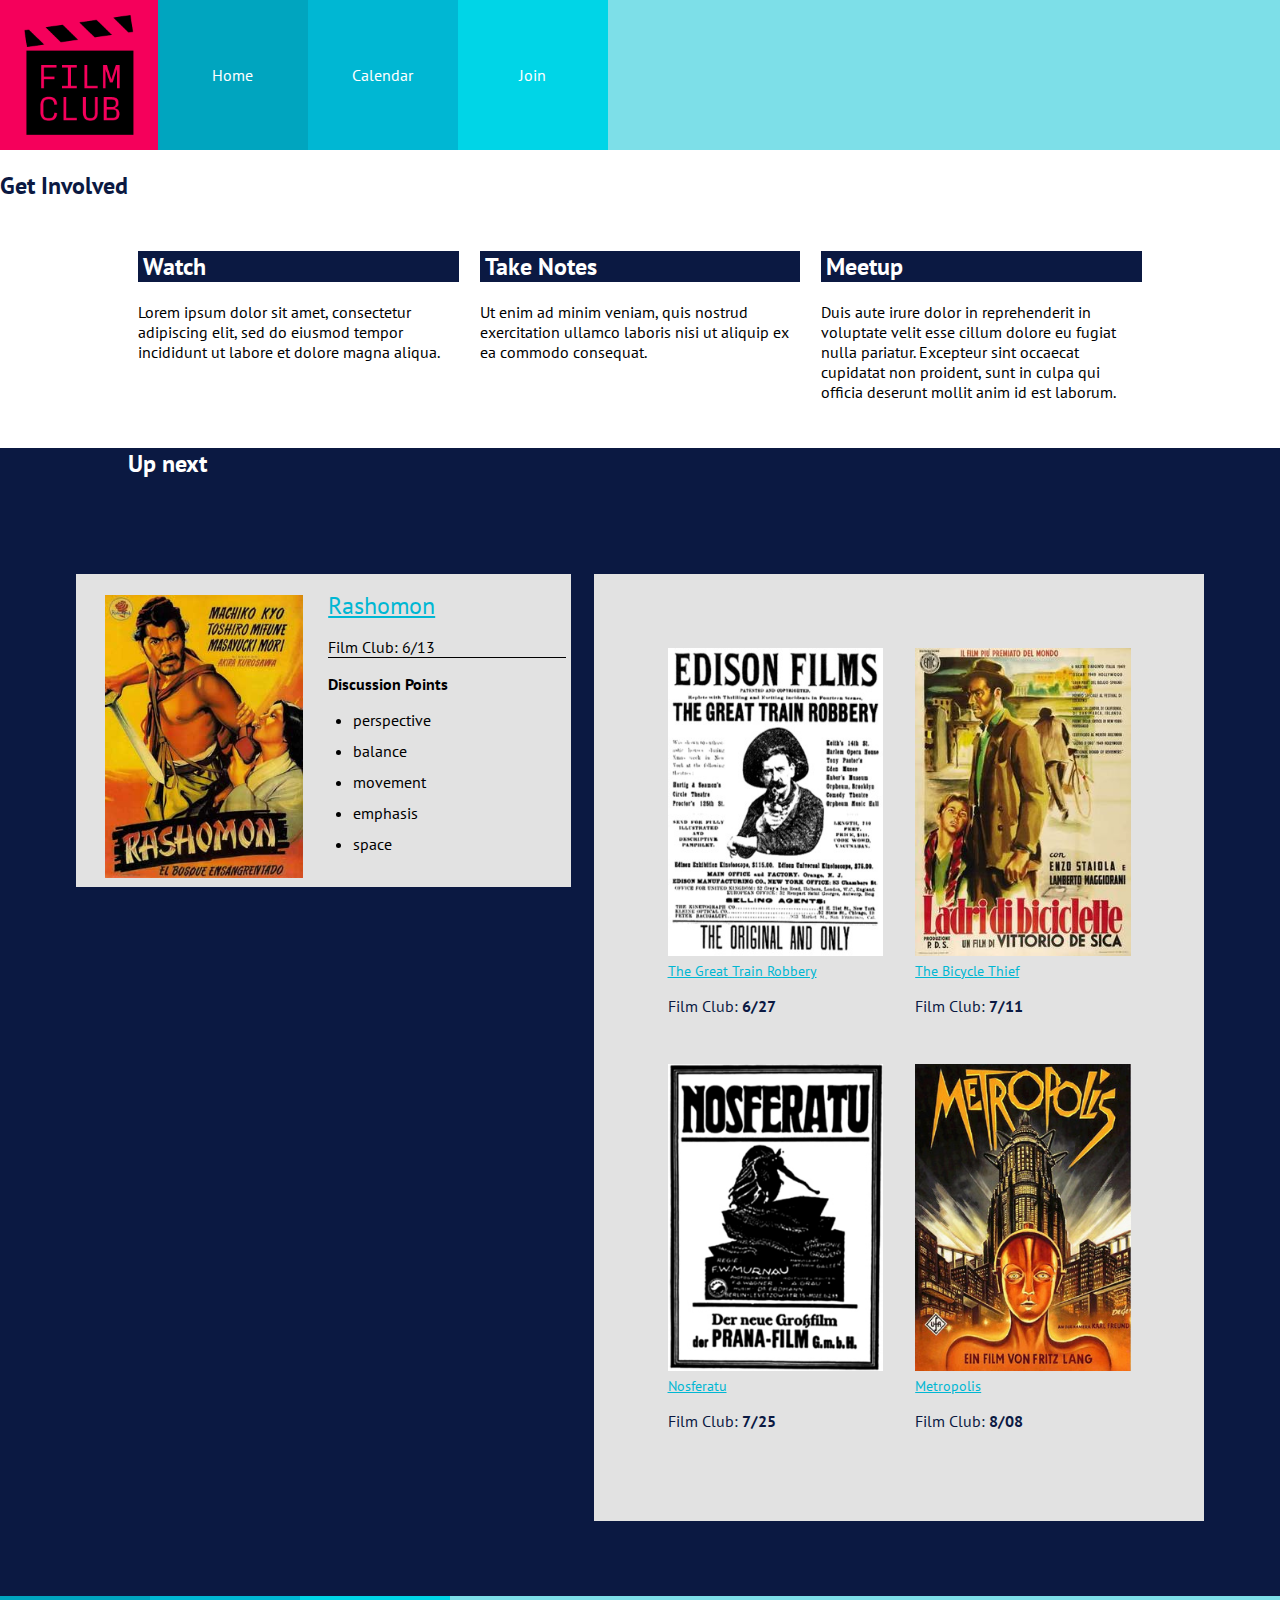
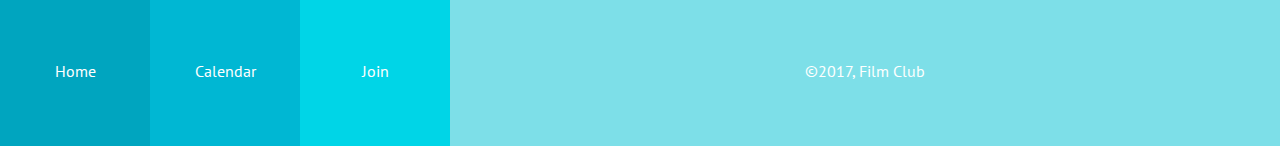
==== commit ace4dfd6: "reconfigured for tablet/pc" ====
--- a/index.html
+++ b/index.html
@@ -33,99 +33,103 @@
 
 	<h2 class="getInvolved">Get Involved</h2>
 	<div class="topSection">
-		<h2 class="titleSection">Watch</h2>
-		<p class="paragraph ">Lorem ipsum dolor sit amet, consectetur adipiscing elit, sed do eiusmod tempor incididunt ut labore et dolore magna aliqua.
-		</p>
-
-		<h2 class="titleSection ">Take Notes</h2>
-		<p class="paragraph ">Ut enim ad minim veniam, quis nostrud exercitation ullamco laboris nisi ut aliquip ex ea commodo consequat.
-		</p>
-
-		<h2 class="titleSection ">Meetup</h2>
-		<p class="paragraph ">Duis aute irure dolor in reprehenderit in voluptate velit esse cillum dolore eu fugiat nulla pariatur. Excepteur sint occaecat
-			cupidatat non proident, sunt in culpa qui officia deserunt mollit anim id est laborum.
-		</p>
+		<div>
+			<h2 class="titleSection">Watch</h2>
+			<p class="paragraph ">Lorem ipsum dolor sit amet, consectetur adipiscing elit, sed do eiusmod tempor incididunt ut labore et dolore magna aliqua.
+			</p>
+		</div>
+		<div>
+			<h2 class="titleSection ">Take Notes</h2>
+			<p class="paragraph ">Ut enim ad minim veniam, quis nostrud exercitation ullamco laboris nisi ut aliquip ex ea commodo consequat.
+			</p>
+		</div>
+		<div>
+			<h2 class="titleSection ">Meetup</h2>
+			<p class="paragraph ">Duis aute irure dolor in reprehenderit in voluptate velit esse cillum dolore eu fugiat nulla pariatur. Excepteur sint
+				occaecat cupidatat non proident, sunt in culpa qui officia deserunt mollit anim id est laborum.
+			</p>
+		</div>
 	</div>
 
 	<div class="upNextSection">
 
 		<h2 class="upNextHeader">Up next</h2>
+		<div class="upNextCards">
+			<div class="upNextForeground">
+				<div class="upNextForeground-child">
+					<div class="image-parent">
+						<img class="upNextForeground-child-image" src="images/rashomon-poster.jpg " alt="Rashomon Poster">
+					</div>
+				</div>
 
-		<div class="upNextForeground">
-			<div class="upNextForeground-child">
-				<div class="image-parent">
-					<img class="upNextForeground-child-image" src="images/rashomon-poster.jpg " alt="Rashomon Poster">
+				<div class="upNextForeground-child spacer">
+					<a href="https://www.youtube.com/watch?v=7QTrx3YNz7A&t=8s" class="youTube medium">Rashomon</a>
+					<p class="needsAbottomBorder">Film Club: 6/13</p>
+					<p class="bold">Discussion Points</p>
+					<ul class="discussionList">
+						<li class="bullet-points">perspective</li>
+						<li class="bullet-points">balance</li>
+						<li class="bullet-points">movement</li>
+						<li class="bullet-points">emphasis</li>
+						<li class="bullet-points">space</li>
+					</ul>
+				</div>
+
+			</div>
+
+
+			<div class="restofPosters">
+
+				<div class="poster-container">
+					<div class="poster-item">
+						<img src="images/great-train-poster.jpg" alt="Great Train Robbery Poster" class="posters">
+						<br><a href="https://www.youtube.com/watch?v=zuto7qWrplc" class="youTube">The Great Train Robbery</a>
+						<p>Film Club: <strong>6/27</strong></p>
+					</div>
+
+
+					<div class="poster-item">
+						<img src="images/bicycle-thief-poster.jpg" alt="The Bicylce Thief Poster" class="posters">
+						<br><a href="https://www.youtube.com/watch?v=H3jnzXX9mXs" class="youTube">The Bicycle Thief</a>
+						<p>Film Club: <strong>7/11</strong></p>
+					</div>
+
+					<div class="poster-item">
+						<img src="images/nosferatu-poster.jpg" alt="Nosferatu Poster" class="posters">
+						<br><a href="https://www.youtube.com/watch?v=FC6jFoYm3xs" class="youTube">Nosferatu</a>
+						<p>Film Club: <strong>7/25</strong></p>
+					</div>
+
+					<div class="poster-item">
+						<img src="images/metropolis-poster.jpg" alt="Metropolis Poster" class="posters">
+						<br><a href="https://www.youtube.com/watch?v=Q0NzALRJifI" class="youTube">Metropolis</a>
+						<p>Film Club: <strong>8/08</strong></p>
+					</div>
 				</div>
 			</div>
-
-			<div class="upNextForeground-child spacer">
-				<a href="https://www.youtube.com/watch?v=7QTrx3YNz7A&t=8s" class="youTube medium">Rashomon</a>
-				<p class="needsAbottomBorder">Film Club: 6/13</p>
-				<p class="bold">Discussion Points</p>
-				<ul class="discussionList">
-					<li class="bullet-points">perspective</li>
-					<li class="bullet-points">balance</li>
-					<li class="bullet-points">movement</li>
-					<li class="bullet-points">emphasis</li>
-					<li class="bullet-points">space</li>
-				</ul>
-			</div>
-
 		</div>
 
-
-		<div class="restofPosters">
-
-			<div class="poster-container">
-				<div class="poster-item">
-					<img src="images/great-train-poster.jpg" alt="Great Train Robbery Poster" class="posters">
-					<br><a href="https://www.youtube.com/watch?v=zuto7qWrplc" class="youTube">The Great Train Robbery</a>
-					<p>Film Club: <strong>6/27</strong></p>
+	</div>
+	<div class="footer">
+		<footer>
+			<nav class="navFooter">
+				<div class="links-container">
+					<div class="link link__home">
+						<a href="index.html">Home</a>
+					</div>
+					<div class="link link__calendar">
+						<a href="calendar/index.html">Calendar</a>
+					</div>
+					<div class="link link__join">
+						<a href="join/index.html">Join</a>
+					</div>
+					<div class="copyRight">
+						<p class="text">©2017, Film Club</p>
+					</div>
 				</div>
-
-
-				<div class="poster-item">
-					<img src="images/bicycle-thief-poster.jpg" alt="The Bicylce Thief Poster" class="posters">
-					<br><a href="https://www.youtube.com/watch?v=H3jnzXX9mXs" class="youTube">The Bicycle Thief</a>
-					<p>Film Club: <strong>7/11</strong></p>
-				</div>
-
-				<div class="poster-item">
-					<img src="images/nosferatu-poster.jpg" alt="Nosferatu Poster" class="posters">
-					<br><a href="https://www.youtube.com/watch?v=FC6jFoYm3xs" class="youTube">Nosferatu</a>
-					<p>Film Club: <strong>7/25</strong></p>
-				</div>
-
-				<div class="poster-item">
-					<img src="images/metropolis-poster.jpg" alt="Metropolis Poster" class="posters">
-					<br><a href="https://www.youtube.com/watch?v=Q0NzALRJifI" class="youTube">Metropolis</a>
-					<p>Film Club: <strong>8/08</strong></p>
-				</div>
-			</div>
-
-		</div>
-
-
-		<div class="footer">
-			<footer>
-				<nav class="navFooter">
-					<div class="links-container">
-						<div class="link link__home">
-							<a href="index.html">Home</a>
-						</div>
-						<div class="link link__calendar">
-							<a href="calendar/index.html">Calendar</a>
-						</div>
-						<div class="link link__join">
-							<a href="join/index.html">Join</a>
-						</div>
-						<div class="copyRight">
-							<p class="text">©2017, Film Club</p>
-						</div>
-					</div>
-				</nav>
-			</footer>
-		</div>
+			</nav>
+		</footer>
+	</div>
 
 
 </body>
--- a/css/main.css
+++ b/css/main.css
@@ -1,9 +1,17 @@
+html {
+  margin: 0;
+  padding: 0;
+}
+
 body {
   font-family: 'PT Sans', sans-serif;
+  margin: 0;
+  padding: 0;
 }
 
 .navHeader {
   display: flex;
+  background-color: #7DDFE8;
 }
 
 .getInvolved {
@@ -14,7 +22,6 @@
   float: left;
   height: 150px;
   width: 180px;
-  /* padding: 10px; */
   display: flex;
   align-items: center;
   justify-content: center;
@@ -61,6 +68,7 @@
 .titleSection {
   background-color: #0B1942;
   color: #FFFFFF;
+  padding-left: 5px;
 }
 
 .paragrapgh {
@@ -70,6 +78,10 @@
 .upNextHeader {
   color: white;
   margin-left: 10%;
+}
+
+.upNextCards {
+  padding-bottom: 2%;
 }
 
 .upNextForeground {
@@ -136,7 +148,7 @@
   display: flex;
   flex-wrap: wrap;
   background-color: #E2E2E2;
-  margin: 0 10% 5% 10%;
+  margin: 0 10% 0% 10%;
   padding: 5%;
 }
 
@@ -175,7 +187,7 @@
   background-color: #7DDFE8;
   width: 100%;
   margin: 0;
-  height: 100px;
+  height: 150px;
   display: flex;
   justify-content: center;
   align-items: center;
@@ -245,8 +257,21 @@
 
 .information {
   display: flex;
-  flex-direction: column;
+  flex-wrap: wrap;
+  /*flex-direction: column;*/
   margin: 1rem;
+}
+
+.information > * {
+  flex: 1 100%;
+}
+
+.information label {
+  display: block;
+}
+
+.information input {
+  width: 100%;
 }
 
 .formBox {
@@ -329,3 +354,92 @@
   background-color: #F5005B;
   border: 1px solid #0B1942;
 }
+
+@media screen and (min-width: 545px) {
+  .links-container {
+    flex-direction: row;
+  }
+
+  .link {
+    flex: 0 0 auto;
+    height: 150px;
+    width: 150px;
+  }
+
+  .topSection {
+    flex-direction: row;
+  }
+
+  .topSection > * {
+    flex: 1 33%;
+    padding: 1%;
+  }
+
+  .poster-container > * {
+    flex: 1 25%;
+    box-sizing: border-box;
+    padding: 1rem;
+  }
+
+  .joinPageWrapper {
+    display: flex;
+    flex-wrap: wrap;
+  }
+
+  .joinPageWrapper > * {
+    flex: 1 100%;
+  }
+
+  .profileWrapper {
+    display: flex;
+  }
+
+  .profileWrapper > * {
+    flex: 1 50%;
+  }
+
+  .genres {
+    flex-direction: row;
+  }
+  .genres > * {
+    flex: 1 50%;
+  }
+}
+
+@media screen and (min-width: 769px) {
+  .profile {
+    flex: 1;
+  }
+
+  .information {
+    flex: 2;
+  }
+
+  .information-item {
+    flex: 1 40%;
+    padding: 10px;
+  }
+  .genres > * {
+    flex: 0 33%;
+  }
+
+  .upNextCards {
+    display: flex;
+    padding: 5%;
+    align-items: flex-start;
+  }
+
+  .upNextCards > * {
+    margin: 1%;
+    flex: 1 50%;
+  }
+
+  .poster-container > * {
+    flex: 1 50%;
+    box-sizing: border-box;
+    padding: 1rem;
+  }
+
+  .upNextForeground {
+  }
+}
